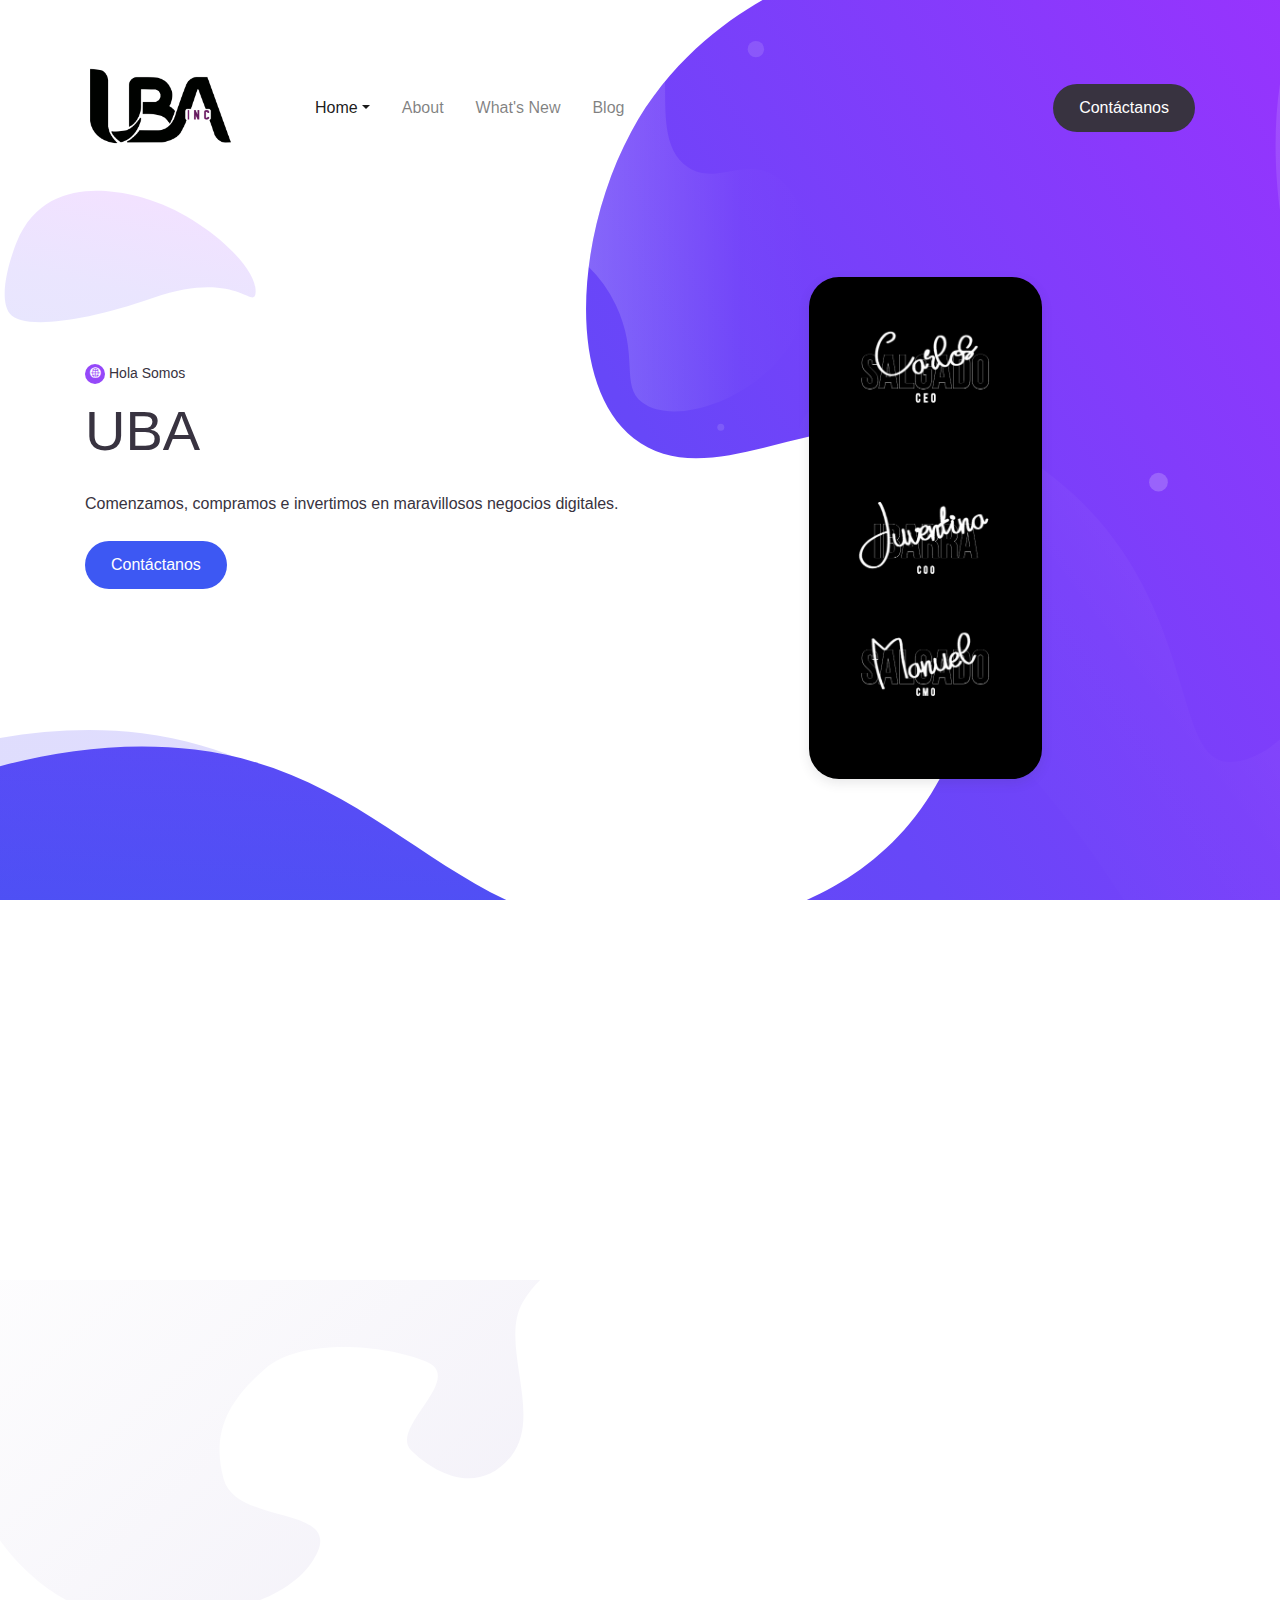
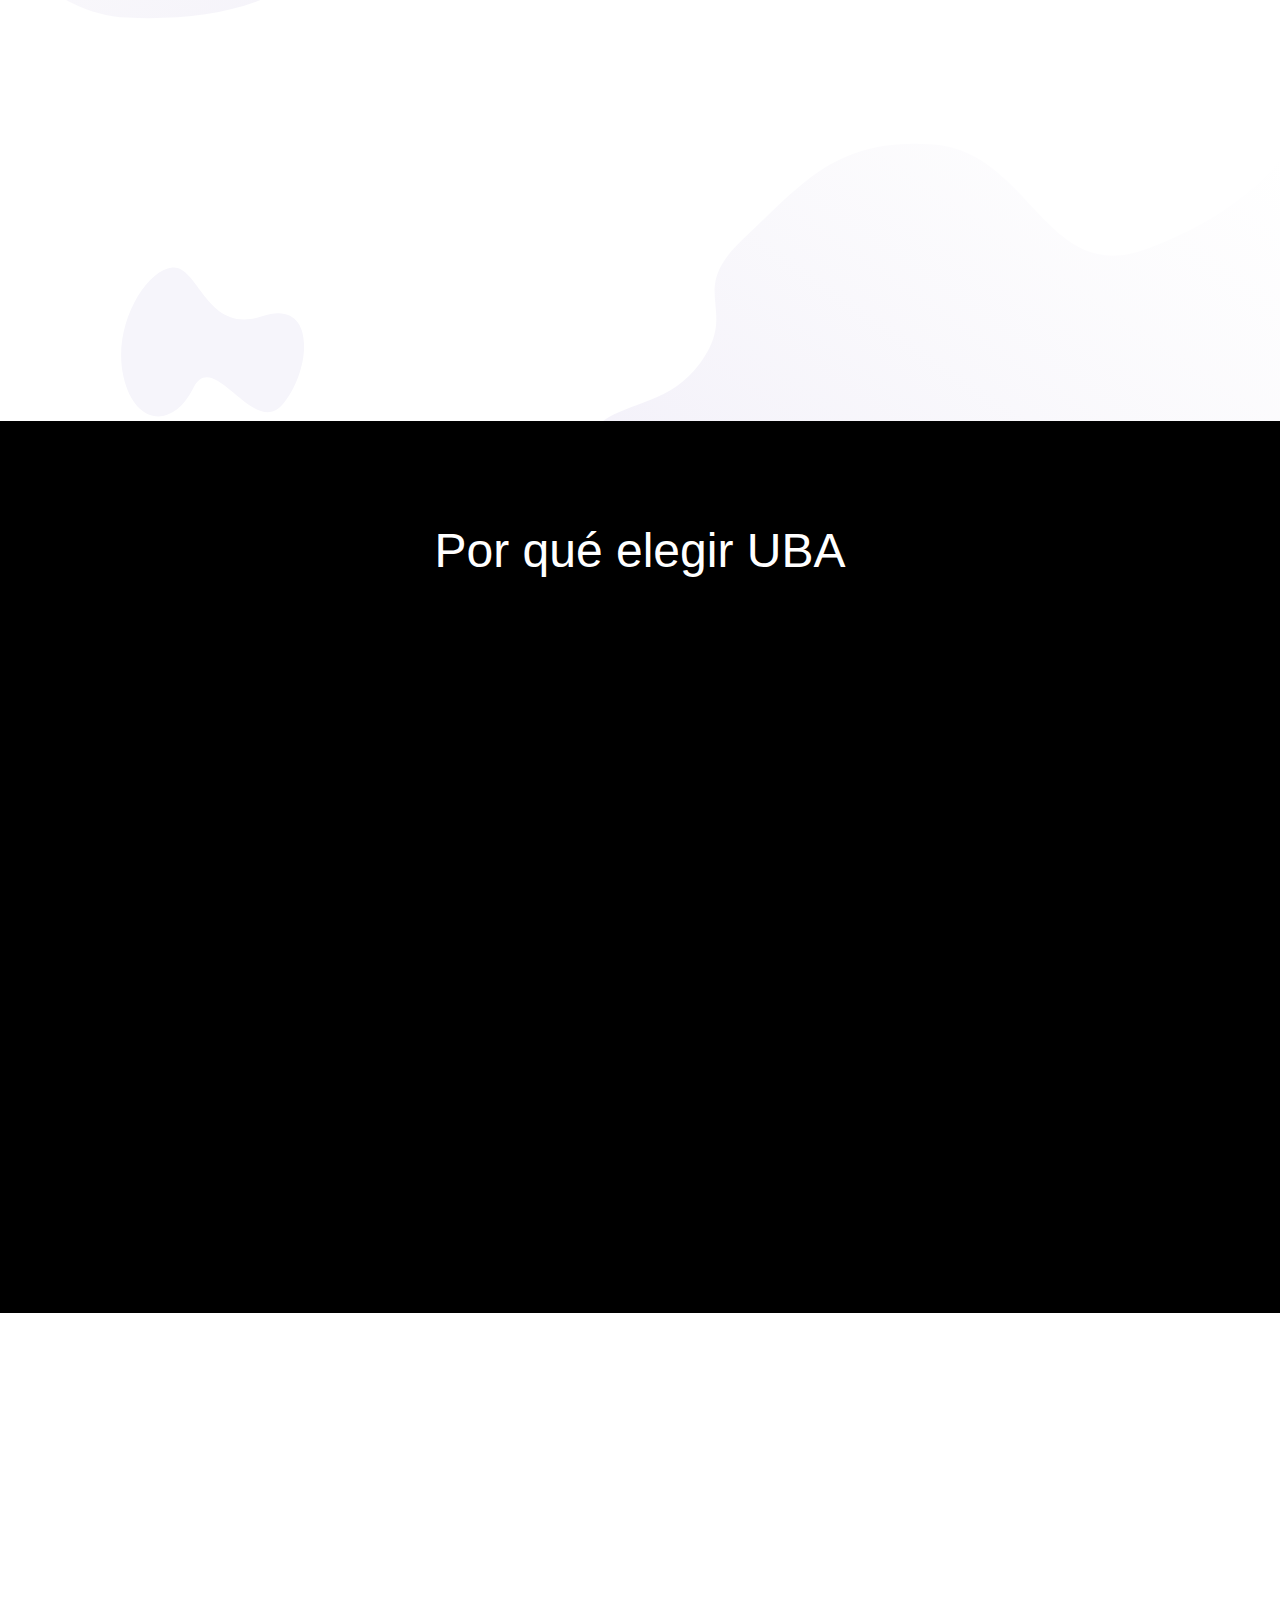
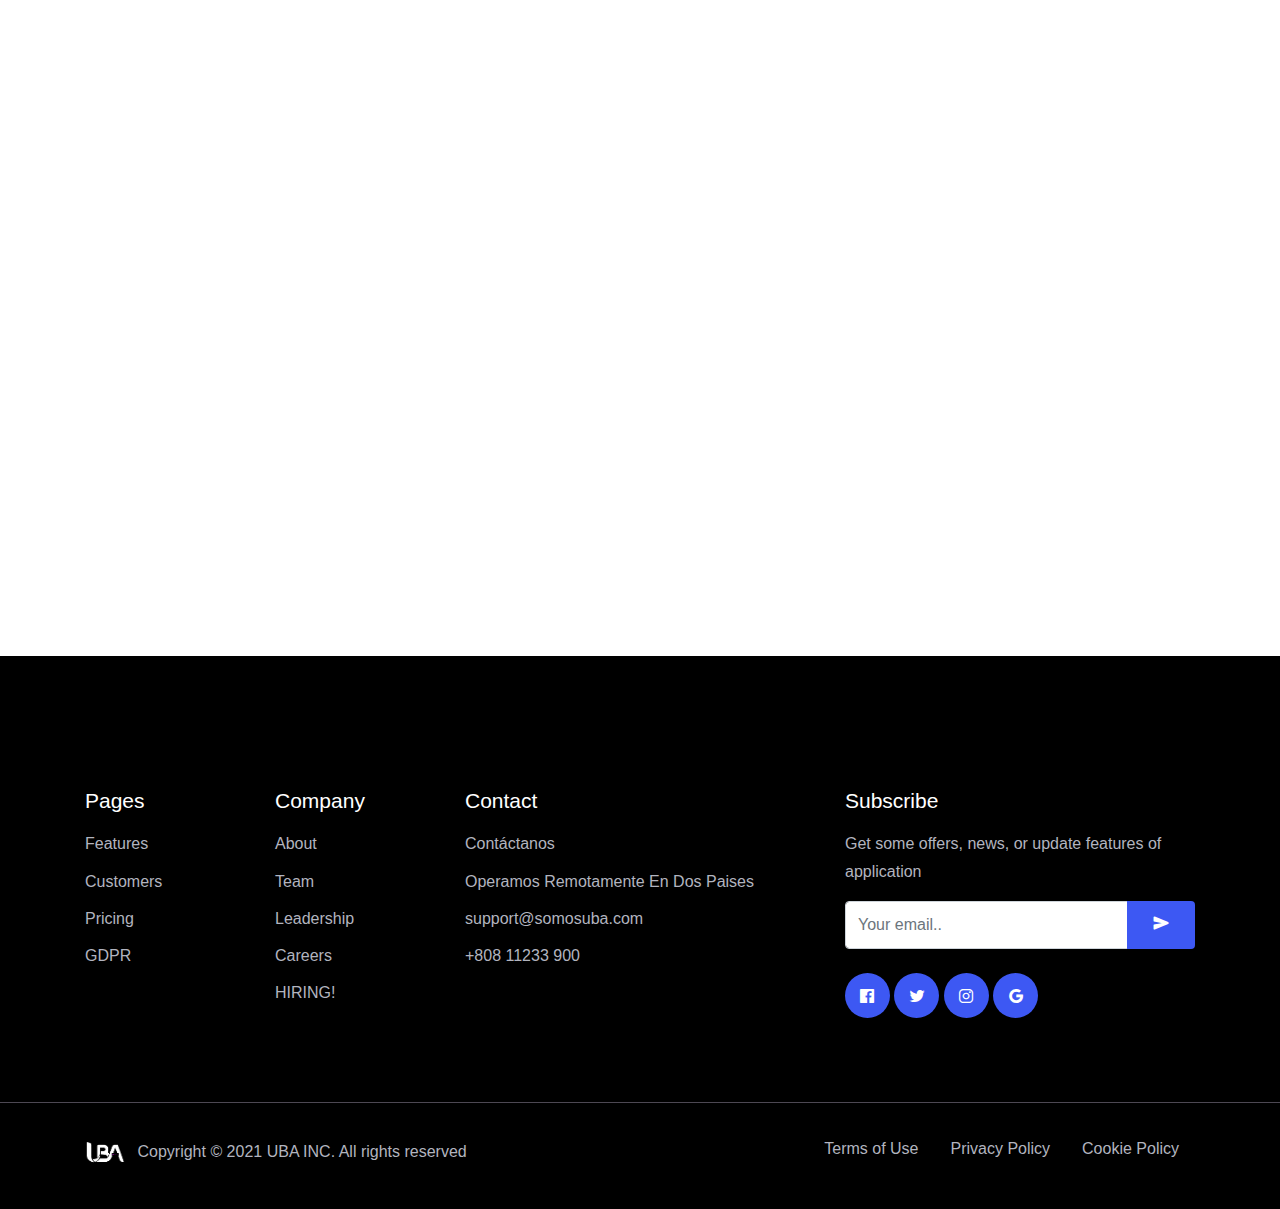
==== index.html @ 81c591df "?" ====
<!DOCTYPE html>
<html lang="en">
<head>
  <meta charset="UTF-8">
  <meta name="viewport" content="width=device-width, initial-scale=1.0">

  <meta http-equiv="X-UA-Compatible" content="ie=edge">
  
  <meta name="description" content="Mobile Application HTML5 Template">

  <meta name="copyright" content="MACode ID, https://www.macodeid.com/">

  <title>UBA INC</title>

  <link rel="shortcut icon" href="../assets/favicon.png" type="image/x-icon">

  <link rel="stylesheet" href="../assets/css/maicons.css">

  <link rel="stylesheet" href="../assets/vendor/animate/animate.css">

  <link rel="stylesheet" href="../assets/vendor/owl-carousel/css/owl.carousel.min.css">

  <link rel="stylesheet" href="../assets/css/bootstrap.css">

  <link rel="stylesheet" href="../assets/css/mobster.css">

</head>
<body>

<nav class="navbar navbar-expand-lg navbar-light navbar-floating">
  <div class="container">
    <a class="navbar-brand" href="#">
      <img src="../assets/favicon.png" alt="" height="150" width="150">
    </a>
    <button class="navbar-toggler" type="button" data-toggle="collapse" data-target="#navbarToggler" aria-controls="navbarToggler" aria-expanded="false" aria-label="Toggle navigation">
      <span class="navbar-toggler-icon"></span>
    </button>
  
    <div class="collapse navbar-collapse" id="navbarToggler">
      <ul class="navbar-nav ml-lg-5 mt-3 mt-lg-0">
        <li class="nav-item dropdown active">
          <a class="nav-link dropdown-toggle" href="#" id="navbarDropdown" data-toggle="dropdown" aria-haspopup="true" aria-expanded="false">Home</a>
          <div class="dropdown-menu" aria-labelledby="navbarDropdown">
            <a class="dropdown-item active" href="index.html">Homepage 1</a>
            <a class="dropdown-item" href="index.html">Homepage 2</a>
          </div>
        </li>
        <li class="nav-item">
          <a class="nav-link" href="index.html">About</a>
        </li>
        <li class="nav-item">
          <a class="nav-link" href="index.html">What's New</a>
        </li>
        <li class="nav-item">
          <a class="nav-link" href="index.html">Blog</a>
        </li>
      </ul>
      <div class="ml-auto my-2 my-lg-0">
        <button class="btn btn-dark rounded-pill">Contáctanos</button>
      </div>
    </div>
  </div>
</nav>
  
<div class="page-hero-section bg-image hero-home-1" style="background-image: url(../assets/img/bg_hero_1.svg);">
  <div class="hero-caption pt-5">
    <div class="container h-100">
      <div class="row align-items-center h-100">
        <div class="col-lg-6 wow fadeInUp">
          <div class="badge mb-2"><span class="icon mr-1"><span class="mai-globe"></span></span>Hola Somos</div>
          <h1 class="mb-4">UBA</h1>
          <p class="mb-4">Comenzamos, compramos e invertimos en maravillosos negocios digitales.</p>
          <a href="#" class="btn btn-primary rounded-pill">Contáctanos</a>
        </div>
        <div class="col-lg-6 d-none d-lg-block wow zoomIn">
          <div class="img-place mobile-preview shadow floating-animate">
            <img src="../assets/img/app_preview_1.png" alt="">
          </div>
        </div>
      </div>
    </div>
  </div>
</div>

<!-- Clients -->
<div class="page-section mt-5">
  <div class="container">
    <div class="row">
      <div class="col-sm-6 col-lg-3 py-3 wow zoomIn">
        <div class="img-place client-img">
          <img src="../assets/img/clients/alter_sport.png" alt="">
        </div>
      </div>
      <div class="col-sm-6 col-lg-3 py-3 wow zoomIn">
        <div class="img-place client-img">
          <img src="../assets/img/clients/cleaning_service.png" alt="">
        </div>
      </div>
      <div class="col-sm-6 col-lg-3 py-3 wow zoomIn">
        <div class="img-place client-img">
          <img src="../assets/img/clients/creative_photo.png" alt="">
        </div>
      </div>
      <div class="col-sm-6 col-lg-3 py-3 wow zoomIn">
        <div class="img-place client-img">
          <img src="../assets/img/clients/global_tv.png" alt="">
        </div>
      </div>
    </div>
  </div>
</div> <!-- End clients -->

<div class="position-realive bg-image" style="background-image: url(../assets/img/pattern_1.svg);">

<div class="page-section">
  <div class="container">
    <div class="row">
      <div class="col-lg-5 py-3">
        <div class="img-place mobile-preview shadow wow zoomIn">
          <img src="../assets/img/app_preview_2.png" alt="">
        </div>
      </div>
      <div class="col-lg-6 py-3 mt-lg-5">
        <div class="iconic-list">
          <div class="iconic-item wow fadeInUp">
            <div class="iconic-md iconic-text bg-warning fg-white rounded-circle">
              <span class="mai-cube"></span>
            </div>
            <div class="iconic-content">
              <h5>Creciente y rentable</h5>
              <p class="fs-small">Ha escalado su negocio con clientes e ingresos reales. Es rentable, pero está pensando en su próximo capítulo: entregarle las riendas a otra persona o asociarse para la siguiente fase.</p>
            </div>
          </div>
          <div class="iconic-item wow fadeInUp">
            <div class="iconic-md iconic-text bg-info fg-white rounded-circle">
              <span class="mai-shield"></span>
            </div>
            <div class="iconic-content">
              <h5>Negocio que no puede multiplicarse</h5>
              <p class="fs-small">Ha recaudado algo de dinero y construido un buen negocio con ingresos importantes y tal vez algunas ganancias, pero no puede lograr una escala de riesgo. Sus inversores necesitan un aterrizaje suave y usted quiere venderle a alguien que aprecie sus esfuerzos.</p>
            </div>
          </div>
          <div class="iconic-item wow fadeInUp">
            <div class="iconic-md iconic-text bg-indigo fg-white rounded-circle">
              <span class="mai-desktop-outline"></span>
            </div>
            <div class="iconic-content">
              <h5>Listos para un cambio</h5>
              <p class="fs-small">Tiene empleados, inversores o un cofundador que quiere irse o cobrar. Desea cambiarlos por una nueva cara amigable que pueda agregar valor y ayudarlo a hacer crecer el negocio.</p>
            </div>
          </div>
        </div>
      </div>
    </div>
  </div>
</div>

<!-- <div class="page-section">
  <div class="container">
    <div class="row">
      <div class="col-lg-6 offset-lg-1 py-3 mt-lg-5 wow fadeInUp">
        <h1 class="mb-4">Ecommerce business opperate easilly</h1>
        <p class="mb-4">Lorem ipsum dolor, sit amet consectetur adipisicing elit. Quos, molestiae, perspiciatis laboriosam quia placeat recusandae repudiandae corrupti similique delectus, aliquam commodi possimus eveniet optio magnam quis vel. Reiciendis, fuga excepturi.</p>
        <a href="#" class="btn btn-outline-primary rounded-pill">How it works</a>
      </div>
      <div class="col-lg-5 py-3">
        <div class="img-place mobile-preview shadow wow zoomIn">
          <img src="../assets/img/app_preview_3.png" alt="">
        </div>
      </div>
    </div>
  </div>
</div> -->

</div>


<div class="page-section bg-dark fg-white">
  <div class="container">
    <h1 class="text-center">Por qué elegir UBA</h1>

    <div class="row justify-content-center mt-5">
      <div class="col-md-6 col-lg-3 py-3">
        <div class="card card-body border-0 bg-transparent text-center wow zoomIn">
          <div class="mb-3">
            <img src="../assets/img/icons/rocket.svg" alt="">
          </div>
          <p class="fs-large">Habla claramente</p>
          <p class="fs-small fg-grey">No pierdas el tiempo de la gente. Hablamos claramente: sin tonterías, palabras de moda o términos financieros estúpidos.</p>
        </div>
      </div>
      <div class="col-md-6 col-lg-3 py-3">
        <div class="card card-body border-0 bg-transparent text-center wow zoomIn" data-wow-delay="200ms">
          <div class="mb-3">
            <img src="../assets/img/icons/testimony.svg" alt="">
          </div>
          <p class="fs-large">Protege la cultura</p>
          <p class="fs-small fg-grey">No te metas con la cultura que hace que cada empresa sea única.</p>
        </div>
      </div>
      <div class="col-md-6 col-lg-3 py-3">
        <div class="card card-body border-0 bg-transparent text-center wow zoomIn" data-wow-delay="400ms">
          <div class="mb-3">
            <img src="../assets/img/icons/promotion.svg" alt="">
          </div>
          <p class="fs-large">Evita la sinergia</p>
          <p class="fs-small fg-grey">Dejamos que todos nuestros negocios funcionen de forma independiente y evitemos la sinergia a toda costa.</p>
        </div>
      </div>
      <div class="col-md-6 col-lg-3 py-3">
        <div class="card card-body border-0 bg-transparent text-center wow zoomIn" data-wow-delay="600ms">
          <div class="mb-3">
            <img src="../assets/img/icons/coins.svg" alt="">
          </div>
          <p class="fs-large">Sin tonterias</p>
          <p class="fs-small fg-grey">La vida es demasiado corta para idiotas brillantes, imbéciles, narcisistas y todo eso ...</p>
        </div>
      </div>
      <div class="col-md-6 col-lg-3 py-3">
        <div class="card card-body border-0 bg-transparent text-center wow zoomIn" data-wow-delay="800ms">
          <div class="mb-3">
            <img src="../assets/img/icons/support.svg" alt="">
          </div>
          <p class="fs-large">Deja a la gente en paz</p>
          <p class="fs-small fg-grey">Compramos grandes empresas, contratamos grandes líderes y les dejamos hacer lo suyo.</p>
        </div>
      </div>
      <div class="col-md-6 col-lg-3 py-3">
        <div class="card card-body border-0 bg-transparent text-center wow zoomIn" data-wow-delay="1000ms">
          <div class="mb-3">
            <img src="../assets/img/icons/laptop.svg" alt="">
          </div>
          <p class="fs-large">Empresas de propiedad mayoritaria</p>
          <p class="fs-small fg-grey">4</p>
        </div>
      </div>
    </div>
  </div>
</div>

<!-- <div class="page-section bg-image" style="background-image: url(../assets/img/pattern_2.svg);">
  <div class="container">
    <div class="row justify-content-center align-items-center">
      <div class="col-lg-5 mb-5 mb-lg-0 wow fadeInUp">
        <h1 class="mb-4">Pricing Plan</h1>
        <p class="mb-5">Lorem ipsum dolor sit amet consectetur adipisicing elit. Dolores inventore maxime ipsa eligendi quibusdam velit maiores adipisci odit, exercitationem cumque iusto at debitis reiciendis a, ipsum aliquam reprehenderit. Sed, delectus.</p>
        <a href="#" class="btn btn-gradient btn-split-icon rounded-pill">
          <span class="icon mai-call-outline"></span> Custom Plan
        </a>
      </div>
      <div class="col-lg-7">
        <div class="pricing-table">
          <div class="pricing-item active wow zoomIn">
            <div class="pricing-header">
              <h5>Business Plan</h5>
              <h1 class="fw-normal">$49.00</h1>
            </div>
            <div class="pricing-body">
              <ul class="theme-list">
                <li class="list-item">Push Notification</li>
                <li class="list-item">Unlimited Bandwith</li>
                <li class="list-item">Realtime Database</li>
                <li class="list-item">Monthly Backup</li>
                <li class="list-item">24/7 Support</li>
              </ul>
            </div>
            <button class="btn btn-dark">Choose Plan</button>
          </div>
          <div class="pricing-item wow zoomIn" data-wow-delay="200ms">
            <div class="pricing-header">
              <h5>Starter Plan</h5>
              <h1 class="fw-normal">$24.00</h1>
            </div>
            <div class="pricing-body">
              <ul class="theme-list">
                <li class="list-item">Push Notification</li>
                <li class="list-item">Unlimited Bandwith</li>
                <li class="list-item">Realtime Database</li>
                <li class="list-item">Monthly Backup</li>
                <li class="list-item">24/7 Support</li>
              </ul>
            </div>
            <button class="btn btn-dark">Choose Plan</button>
          </div>
        </div>
      </div>
    </div>
  </div>
</div>

<div class="page-section bg-image bg-image-overlay-dark" style="background-image: url(../assets/img/bg_testimonials.jpg);">
  <div class="container fg-white">
    <div class="row">
      <div class="col-md-8 col-lg-6 offset-lg-1 wow fadeInUp">
        <h2 class="mb-5 fg-white fw-normal">Customer Stories</h2>
        <p class="fs-large font-italic">Lorem ipsum dolor, sit amet consectetur adipisicing elit. Mollitia voluptates facere explicabo! Rerum necessitatibus cum qui veritatis reprehenderit, neque sapiente consequatur atque eaque molestias, est, quod totam quo laudantium ratione.</p>
        <p class="fs-large fg-grey fw-medium mb-5">John Doe, UI Designer</p>

        <a href="#" class="btn btn-outline-light rounded-pill">Read Stories <span class="mai-chevron-forward"></span></a>
      </div>
    </div>
  </div>
</div> -->

<div class="page-section">
  <div class="container">
    <div class="row">
      <div class="col-lg-7 py-3 mb-5 mb-lg-0">
        <div class="img-place w-lg-75 wow zoomIn">
          <img src="../assets/img/illustration_contact.svg" alt="">
        </div>
      </div>
      <div class="col-lg-5 py-3">
        <h1 class="wow fadeInUp">¿Necesitas ayuda?
          No te preocupes solo contáctanos</h1>

        <form method="POST" class="mt-5">
          <div class="form-group wow fadeInUp">
            <label for="name" class="fw-medium fg-grey">Nombre Completo</label>
            <input type="text" class="form-control" id="name">
          </div>

          <div class="form-group wow fadeInUp">
            <label for="email" class="fw-medium fg-grey">Correo Electronico</label>
            <input type="text" class="form-control" id="email">
          </div>

          <div class="form-group wow fadeInUp">
            <label for="message" class="fw-medium fg-grey">Mensaje</label>
            <textarea rows="6" class="form-control" id="message"></textarea>
          </div>

          <div class="form-group mt-4 wow fadeInUp">
            <button type="submit" class="btn btn-primary">Mandar Mensaje</button>
          </div>
        </form>
      </div>
    </div>
  </div>
</div>

<div class="page-footer-section bg-dark fg-white">
  <div class="container">
    <div class="row mb-5 py-3">
      <div class="col-sm-6 col-lg-2 py-3">
        <h5 class="mb-3">Pages</h5>
        <ul class="menu-link">
          <li><a href="#" class="">Features</a></li>
          <li><a href="#" class="">Customers</a></li>
          <li><a href="#" class="">Pricing</a></li>
          <li><a href="#" class="">GDPR</a></li>
        </ul>
      </div>
      <div class="col-sm-6 col-lg-2 py-3">
        <h5 class="mb-3">Company</h5>
        <ul class="menu-link">
          <li><a href="#" class="">About</a></li>
          <li><a href="#" class="">Team</a></li>
          <li><a href="#" class="">Leadership</a></li>
          <li><a href="#" class="">Careers</a></li>
          <li><a href="#" class="">HIRING!</a></li>
        </ul>
      </div>
      <div class="col-md-6 col-lg-4 py-3">
        <h5 class="mb-3">Contact</h5>
        <ul class="menu-link">
          <li><a href="#" class="">Contáctanos</a></li>
          <li><a href="#" class="">Operamos Remotamente En Dos Paises</a></li>
          <li><a href="#" class="">support@somosuba.com</a></li>
          <li><a href="#" class="">+808 11233 900</a></li>
        </ul>
      </div>
      <div class="col-md-6 col-lg-4 py-3">
        <h5 class="mb-3">Subscribe</h5>
        <p>Get some offers, news, or update features of application</p>
        <form method="POST">
          <div class="input-group">
            <input type="text" class="form-control" placeholder="Your email..">
            <div class="input-group-append">
              <button type="submit" class="btn btn-primary"><span class="mai-send"></span></button>
            </div>
          </div>
        </form>

        <!-- Social Media Button -->
        <div class="mt-4">
          <a href="#" class="btn btn-fab btn-primary fg-white"><span class="mai-logo-facebook"></span></a>
          <a href="#" class="btn btn-fab btn-primary fg-white"><span class="mai-logo-twitter"></span></a>
          <a href="#" class="btn btn-fab btn-primary fg-white"><span class="mai-logo-instagram"></span></a>
          <a href="#" class="btn btn-fab btn-primary fg-white"><span class="mai-logo-google"></span></a>
        </div>
      </div>
    </div>
  </div>

  <hr>

  <div class="container">
    <div class="row">
      <div class="col-12 col-md-6 py-2">
        <img src="../assets/favicon-light.png" alt="" width="40">
        <!-- Please don't remove or modify the credits below -->
        <p class="d-inline-block ml-2">Copyright &copy; 2021 UBA INC. All rights reserved</p>
      </div>
      <div class="col-12 col-md-6 py-2">
        <ul class="nav justify-content-end">
          <li class="nav-item"><a href="#" class="nav-link">Terms of Use</a></li>
          <li class="nav-item"><a href="#" class="nav-link">Privacy Policy</a></li>
          <li class="nav-item"><a href="#" class="nav-link">Cookie Policy</a></li>
        </ul>
      </div>
    </div>
  </div>
</div>

<script src="../assets/js/jquery-3.5.1.min.js"></script>

<script src="../assets/js/bootstrap.bundle.min.js"></script>

<script src="../assets/vendor/owl-carousel/js/owl.carousel.min.js"></script>

<script src="../assets/vendor/wow/wow.min.js"></script>

<script src="../assets/js/mobster.js"></script>

</body>
</html>
---- assets/css/maicons.css ----
@font-face {
  font-family: 'maicons';
  src:  url('../fonts/maicons.eot?c9nlkl');
  src:  url('../fonts/maicons.eot?c9nlkl#iefix') format('embedded-opentype'),
    url('../fonts/maicons.ttf?c9nlkl') format('truetype'),
    url('../fonts/maicons.woff?c9nlkl') format('woff'),
    url('../fonts/maicons.svg?c9nlkl#maicons') format('svg');
  font-weight: normal;
  font-style: normal;
  font-display: block;
}

[class^="mai-"], [class*=" mai-"] {
  /* use !important to prevent issues with browser extensions that change fonts */
  font-family: 'maicons' !important;
  speak: none;
  font-style: normal;
  font-weight: normal;
  font-variant: normal;
  text-transform: none;
  line-height: 1;

  /* Better Font Rendering =========== */
  -webkit-font-smoothing: antialiased;
  -moz-osx-font-smoothing: grayscale;
}

.mai-add:before {
  content: "\e900";
}
.mai-add-circle:before {
  content: "\e901";
}
.mai-add-circle-outline:before {
  content: "\e902";
}
.mai-airplane:before {
  content: "\e903";
}
.mai-airplane-outline:before {
  content: "\e904";
}
.mai-alarm:before {
  content: "\e905";
}
.mai-alarm-outline:before {
  content: "\e906";
}
.mai-albums:before {
  content: "\e907";
}
.mai-albums-outline:before {
  content: "\e908";
}
.mai-alert:before {
  content: "\e909";
}
.mai-alert-circle:before {
  content: "\e90a";
}
.mai-alert-circle-outline:before {
  content: "\e90b";
}
.mai-analytics:before {
  content: "\e90c";
}
.mai-analytics-outline:before {
  content: "\e90d";
}
.mai-aperture:before {
  content: "\e90e";
}
.mai-aperture-outline:before {
  content: "\e90f";
}
.mai-apps:before {
  content: "\e910";
}
.mai-apps-outline:before {
  content: "\e911";
}
.mai-archive:before {
  content: "\e912";
}
.mai-archive-outline:before {
  content: "\e913";
}
.mai-arrow-back:before {
  content: "\e914";
}
.mai-arrow-back-circle:before {
  content: "\e915";
}
.mai-arrow-back-circle-outline:before {
  content: "\e916";
}
.mai-arrow-down:before {
  content: "\e917";
}
.mai-arrow-down-circle:before {
  content: "\e918";
}
.mai-arrow-down-circle-outline:before {
  content: "\e919";
}
.mai-arrow-forward:before {
  content: "\e91a";
}
.mai-arrow-forward-circle:before {
  content: "\e91b";
}
.mai-arrow-forward-circle-outline:before {
  content: "\e91c";
}
.mai-arrow-redo:before {
  content: "\e91d";
}
.mai-arrow-redo-circle:before {
  content: "\e91e";
}
.mai-arrow-redo-circle-outline:before {
  content: "\e91f";
}
.mai-arrow-redo-outline:before {
  content: "\e920";
}
.mai-arrow-undo:before {
  content: "\e921";
}
.mai-arrow-undo-circle:before {
  content: "\e922";
}
.mai-arrow-undo-circle-outline:before {
  content: "\e923";
}
.mai-arrow-undo-outline:before {
  content: "\e924";
}
.mai-arrow-up:before {
  content: "\e925";
}
.mai-arrow-up-circle:before {
  content: "\e926";
}
.mai-arrow-up-circle-outline:before {
  content: "\e927";
}
.mai-at:before {
  content: "\e928";
}
.mai-at-circle:before {
  content: "\e929";
}
.mai-at-circle-outline:before {
  content: "\e92a";
}
.mai-attach:before {
  content: "\e92b";
}
.mai-attach-outline:before {
  content: "\e92c";
}
.mai-backspace:before {
  content: "\e92d";
}
.mai-backspace-outline:before {
  content: "\e92e";
}
.mai-bandage:before {
  content: "\e92f";
}
.mai-bandage-outline:before {
  content: "\e930";
}
.mai-bar-chart:before {
  content: "\e932";
}
.mai-bar-chart-outline:before {
  content: "\e933";
}
.mai-barbell:before {
  content: "\e931";
}
.mai-barcode:before {
  content: "\e934";
}
.mai-barcode-outline:before {
  content: "\e935";
}
.mai-baseball:before {
  content: "\e936";
}
.mai-baseball-outline:before {
  content: "\e937";
}
.mai-basket:before {
  content: "\e938";
}
.mai-basket-outline:before {
  content: "\e93b";
}
.mai-basketball:before {
  content: "\e939";
}
.mai-basketball-outline:before {
  content: "\e93a";
}
.mai-battery-charging:before {
  content: "\e93c";
}
.mai-battery-dead:before {
  content: "\e93d";
}
.mai-battery-full:before {
  content: "\e93e";
}
.mai-battery-half:before {
  content: "\e93f";
}
.mai-beaker:before {
  content: "\e940";
}
.mai-beaker-outline:before {
  content: "\e941";
}
.mai-bed:before {
  content: "\e942";
}
.mai-bed-outline:before {
  content: "\e943";
}
.mai-beer:before {
  content: "\e944";
}
.mai-beer-outline:before {
  content: "\e945";
}
.mai-bicycle:before {
  content: "\e946";
}
.mai-bluetooth:before {
  content: "\e947";
}
.mai-boat:before {
  content: "\e948";
}
.mai-boat-outline:before {
  content: "\e949";
}
.mai-body:before {
  content: "\e94a";
}
.mai-body-outline:before {
  content: "\e94b";
}
.mai-bonfire:before {
  content: "\e94c";
}
.mai-bonfire-outline:before {
  content: "\e94d";
}
.mai-book:before {
  content: "\e94e";
}
.mai-book-outline:before {
  content: "\e953";
}
.mai-bookmark:before {
  content: "\e94f";
}
.mai-bookmark-outline:before {
  content: "\e950";
}
.mai-bookmarks:before {
  content: "\e951";
}
.mai-bookmarks-outline:before {
  content: "\e952";
}
.mai-briefcase:before {
  content: "\e954";
}
.mai-briefcase-outline:before {
  content: "\e955";
}
.mai-browsers:before {
  content: "\e956";
}
.mai-browsers-outline:before {
  content: "\e957";
}
.mai-brush:before {
  content: "\e958";
}
.mai-brush-outline:before {
  content: "\e959";
}
.mai-bug:before {
  content: "\e95a";
}
.mai-bug-outline:before {
  content: "\e95b";
}
.mai-build:before {
  content: "\e95c";
}
.mai-build-outline:before {
  content: "\e95d";
}
.mai-bulb:before {
  content: "\e95e";
}
.mai-bulb-outline:before {
  content: "\e95f";
}
.mai-bus:before {
  content: "\e960";
}
.mai-bus-outline:before {
  content: "\e963";
}
.mai-business:before {
  content: "\e961";
}
.mai-business-outline:before {
  content: "\e962";
}
.mai-cafe:before {
  content: "\e964";
}
.mai-cafe-outline:before {
  content: "\e965";
}
.mai-calculator:before {
  content: "\e966";
}
.mai-calculator-outline:before {
  content: "\e967";
}
.mai-calendar:before {
  content: "\e968";
}
.mai-calendar-outline:before {
  content: "\e969";
}
.mai-call:before {
  content: "\e96a";
}
.mai-call-outline:before {
  content: "\e96b";
}
.mai-camera:before {
  content: "\e96c";
}
.mai-camera-outline:before {
  content: "\e96d";
}
.mai-camera-reverse:before {
  content: "\e96e";
}
.mai-camera-reverse-outline:before {
  content: "\e96f";
}
.mai-car:before {
  content: "\e970";
}
.mai-car-outline:before {
  content: "\e97f";
}
.mai-car-sport:before {
  content: "\e980";
}
.mai-car-sport-outline:before {
  content: "\e981";
}
.mai-card:before {
  content: "\e971";
}
.mai-card-outline:before {
  content: "\e972";
}
.mai-caret-back:before {
  content: "\e973";
}
.mai-caret-back-circle:before {
  content: "\e974";
}
.mai-caret-back-circle-outline:before {
  content: "\e975";
}
.mai-caret-down:before {
  content: "\e976";
}
.mai-caret-down-circle:before {
  content: "\e977";
}
.mai-caret-down-circle-outline:before {
  content: "\e978";
}
.mai-caret-forward:before {
  content: "\e979";
}
.mai-caret-forward-circle:before {
  content: "\e97a";
}
.mai-caret-forward-circle-outline:before {
  content: "\e97b";
}
.mai-caret-up:before {
  content: "\e97c";
}
.mai-caret-up-circle:before {
  content: "\e97d";
}
.mai-caret-up-circle-outline:before {
  content: "\e97e";
}
.mai-cart:before {
  content: "\e982";
}
.mai-cart-outline:before {
  content: "\e983";
}
.mai-cash:before {
  content: "\e984";
}
.mai-cash-outline:before {
  content: "\e985";
}
.mai-chatbox:before {
  content: "\e986";
}
.mai-chatbox-ellipses:before {
  content: "\e987";
}
.mai-chatbox-ellipses-outline:before {
  content: "\e988";
}
.mai-chatbox-outline:before {
  content: "\e989";
}
.mai-chatbubble:before {
  content: "\e98a";
}
.mai-chatbubble-ellipses:before {
  content: "\e98b";
}
.mai-chatbubble-ellipses-outline:before {
  content: "\e98c";
}
.mai-chatbubble-outline:before {
  content: "\e98d";
}
.mai-chatbubbles:before {
  content: "\e98e";
}
.mai-chatbubbles-outline:before {
  content: "\e98f";
}
.mai-checkbox:before {
  content: "\e990";
}
.mai-checkbox-outline:before {
  content: "\e991";
}
.mai-checkmark:before {
  content: "\e992";
}
.mai-checkmark-circle:before {
  content: "\e993";
}
.mai-checkmark-circle-outline:before {
  content: "\e994";
}
.mai-checkmark-done:before {
  content: "\e995";
}
.mai-checkmark-done-circle:before {
  content: "\e996";
}
.mai-checkmark-done-circle-outline:before {
  content: "\e997";
}
.mai-chevron-back:before {
  content: "\e998";
}
.mai-chevron-back-circle:before {
  content: "\e999";
}
.mai-chevron-back-circle-outline:before {
  content: "\e99a";
}
.mai-chevron-down:before {
  content: "\e99b";
}
.mai-chevron-down-circle:before {
  content: "\e99c";
}
.mai-chevron-down-circle-outline:before {
  content: "\e99d";
}
.mai-chevron-forward:before {
  content: "\e99e";
}
.mai-chevron-forward-circle:before {
  content: "\e99f";
}
.mai-chevron-forward-circle-outline:before {
  content: "\e9a0";
}
.mai-chevron-up:before {
  content: "\e9a1";
}
.mai-chevron-up-circle:before {
  content: "\e9a2";
}
.mai-chevron-up-circle-outline:before {
  content: "\e9a3";
}
.mai-clipboard:before {
  content: "\e9a4";
}
.mai-clipboard-outline:before {
  content: "\e9a5";
}
.mai-close:before {
  content: "\e9a6";
}
.mai-close-circle:before {
  content: "\e9a7";
}
.mai-close-circle-outline:before {
  content: "\e9a8";
}
.mai-cloud:before {
  content: "\e9a9";
}
.mai-cloud-circle:before {
  content: "\e9aa";
}
.mai-cloud-circle-outline:before {
  content: "\e9ab";
}
.mai-cloud-done:before {
  content: "\e9ac";
}
.mai-cloud-done-outline:before {
  content: "\e9ad";
}
.mai-cloud-download:before {
  content: "\e9ae";
}
.mai-cloud-download-outline:before {
  content: "\e9af";
}
.mai-cloud-offline:before {
  content: "\e9b0";
}
.mai-cloud-offline-outline:before {
  content: "\e9b1";
}
.mai-cloud-outline:before {
  content: "\e9b2";
}
.mai-cloud-upload:before {
  content: "\e9b3";
}
.mai-cloud-upload-outline:before {
  content: "\e9b4";
}
.mai-cloudy:before {
  content: "\e9b5";
}
.mai-cloudy-night:before {
  content: "\e9b6";
}
.mai-cloudy-night-outline:before {
  content: "\e9b7";
}
.mai-cloudy-outline:before {
  content: "\e9b8";
}
.mai-code:before {
  content: "\e9b9";
}
.mai-code-download:before {
  content: "\e9ba";
}
.mai-code-slash:before {
  content: "\e9bb";
}
.mai-code-working:before {
  content: "\e9bc";
}
.mai-cog:before {
  content: "\e9bd";
}
.mai-color-fill:before {
  content: "\e9be";
}
.mai-color-fill-outline:before {
  content: "\e9bf";
}
.mai-color-filter:before {
  content: "\e9c0";
}
.mai-color-filter-outline:before {
  content: "\e9c1";
}
.mai-color-palette:before {
  content: "\e9c2";
}
.mai-color-palette-outline:before {
  content: "\e9c3";
}
.mai-color-wand:before {
  content: "\e9c4";
}
.mai-color-wand-outline:before {
  content: "\e9c5";
}
.mai-compass:before {
  content: "\e9c6";
}
.mai-compass-outline:before {
  content: "\e9c7";
}
.mai-construct:before {
  content: "\e9c8";
}
.mai-construct-outline:before {
  content: "\e9c9";
}
.mai-contract:before {
  content: "\e9ca";
}
.mai-contrast:before {
  content: "\e9cb";
}
.mai-copy:before {
  content: "\e9cc";
}
.mai-copy-outline:before {
  content: "\e9cd";
}
.mai-create:before {
  content: "\e9ce";
}
.mai-create-outline:before {
  content: "\e9cf";
}
.mai-crop:before {
  content: "\e9d0";
}
.mai-cube:before {
  content: "\e9d1";
}
.mai-cube-outline:before {
  content: "\e9d2";
}
.mai-cut:before {
  content: "\e9d3";
}
.mai-desktop:before {
  content: "\e9d4";
}
.mai-desktop-outline:before {
  content: "\e9d5";
}
.mai-disc:before {
  content: "\e9d6";
}
.mai-disc-outline:before {
  content: "\e9d7";
}
.mai-document:before {
  content: "\e9d8";
}
.mai-document-outline:before {
  content: "\e9d9";
}
.mai-document-text:before {
  content: "\e9dc";
}
.mai-document-text-outline:before {
  content: "\e9dd";
}
.mai-documents:before {
  content: "\e9da";
}
.mai-documents-outline:before {
  content: "\e9db";
}
.mai-download:before {
  content: "\e9de";
}
.mai-download-outline:before {
  content: "\e9df";
}
.mai-duplicate:before {
  content: "\e9e0";
}
.mai-duplicate-outline:before {
  content: "\e9e1";
}
.mai-ear:before {
  content: "\e9e2";
}
.mai-ear-outline:before {
  content: "\e9e3";
}
.mai-earth:before {
  content: "\e9e4";
}
.mai-earth-outline:before {
  content: "\e9e5";
}
.mai-easel:before {
  content: "\e9e6";
}
.mai-easel-outline:before {
  content: "\e9e7";
}
.mai-egg:before {
  content: "\e9e8";
}
.mai-egg-outline:before {
  content: "\e9e9";
}
.mai-ellipse:before {
  content: "\e9ea";
}
.mai-ellipse-outline:before {
  content: "\e9eb";
}
.mai-ellipsis-horizontal:before {
  content: "\e9ec";
}
.mai-ellipsis-horizontal-circle:before {
  content: "\e9ed";
}
.mai-ellipsis-vertical:before {
  content: "\e9ee";
}
.mai-ellipsis-vertical-circle:before {
  content: "\e9ef";
}
.mai-enter:before {
  content: "\e9f0";
}
.mai-enter-outline:before {
  content: "\e9f1";
}
.mai-exit:before {
  content: "\e9f2";
}
.mai-exit-outline:before {
  content: "\e9f3";
}
.mai-expand:before {
  content: "\e9f4";
}
.mai-eye:before {
  content: "\e9f5";
}
.mai-eye-off:before {
  content: "\e9f8";
}
.mai-eye-off-outline:before {
  content: "\e9f9";
}
.mai-eye-outline:before {
  content: "\e9fa";
}
.mai-eyedrop:before {
  content: "\e9f6";
}
.mai-eyedrop-outline:before {
  content: "\e9f7";
}
.mai-fast-food:before {
  content: "\e9fb";
}
.mai-fast-food-outline:before {
  content: "\e9fc";
}
.mai-female:before {
  content: "\e9fd";
}
.mai-file-tray:before {
  content: "\e9fe";
}
.mai-file-tray-full:before {
  content: "\e9ff";
}
.mai-file-tray-full-outline:before {
  content: "\ea00";
}
.mai-file-tray-outline:before {
  content: "\ea01";
}
.mai-film:before {
  content: "\ea02";
}
.mai-film-outline:before {
  content: "\ea03";
}
.mai-filter:before {
  content: "\ea04";
}
.mai-finger-print:before {
  content: "\ea05";
}
.mai-fitness:before {
  content: "\ea06";
}
.mai-fitness-outline:before {
  content: "\ea07";
}
.mai-flag:before {
  content: "\ea08";
}
.mai-flag-outline:before {
  content: "\ea09";
}
.mai-flame:before {
  content: "\ea0a";
}
.mai-flame-outline:before {
  content: "\ea0b";
}
.mai-flash:before {
  content: "\ea0c";
}
.mai-flash-off:before {
  content: "\ea0f";
}
.mai-flash-off-outline:before {
  content: "\ea10";
}
.mai-flash-outline:before {
  content: "\ea11";
}
.mai-flashlight:before {
  content: "\ea0d";
}
.mai-flashlight-outline:before {
  content: "\ea0e";
}
.mai-flask:before {
  content: "\ea12";
}
.mai-flask-outline:before {
  content: "\ea13";
}
.mai-flower:before {
  content: "\ea14";
}
.mai-flower-outline:before {
  content: "\ea15";
}
.mai-folder:before {
  content: "\ea16";
}
.mai-folder-open:before {
  content: "\ea17";
}
.mai-folder-open-outline:before {
  content: "\ea18";
}
.mai-folder-outline:before {
  content: "\ea19";
}
.mai-football:before {
  content: "\ea1a";
}
.mai-football-outline:before {
  content: "\ea1b";
}
.mai-funnel:before {
  content: "\ea1c";
}
.mai-funnel-outline:before {
  content: "\ea1d";
}
.mai-game-controller:before {
  content: "\ea1e";
}
.mai-game-controller-outline:before {
  content: "\ea1f";
}
.mai-gift:before {
  content: "\ea20";
}
.mai-gift-outline:before {
  content: "\ea21";
}
.mai-git-branch:before {
  content: "\ea22";
}
.mai-git-commit:before {
  content: "\ea23";
}
.mai-git-compare:before {
  content: "\ea24";
}
.mai-git-merge:before {
  content: "\ea25";
}
.mai-git-network:before {
  content: "\ea26";
}
.mai-git-pull-request:before {
  content: "\ea27";
}
.mai-glasses:before {
  content: "\ea28";
}
.mai-glasses-outline:before {
  content: "\ea29";
}
.mai-globe:before {
  content: "\ea2a";
}
.mai-globe-outline:before {
  content: "\ea2b";
}
.mai-golf:before {
  content: "\ea2c";
}
.mai-golf-outline:before {
  content: "\ea2d";
}
.mai-grid:before {
  content: "\ea2e";
}
.mai-grid-outline:before {
  content: "\ea2f";
}
.mai-hammer:before {
  content: "\ea30";
}
.mai-hammer-outline:before {
  content: "\ea31";
}
.mai-hand-left:before {
  content: "\ea32";
}
.mai-hand-left-outline:before {
  content: "\ea33";
}
.mai-hand-right:before {
  content: "\ea34";
}
.mai-hand-right-outline:before {
  content: "\ea35";
}
.mai-happy:before {
  content: "\ea36";
}
.mai-happy-outline:before {
  content: "\ea37";
}
.mai-hardware-chip:before {
  content: "\ea38";
}
.mai-hardware-chip-outline:before {
  content: "\ea39";
}
.mai-headset:before {
  content: "\ea3a";
}
.mai-headset-outline:before {
  content: "\ea3b";
}
.mai-heart:before {
  content: "\ea3c";
}
.mai-heart-circle:before {
  content: "\ea3d";
}
.mai-heart-circle-outline:before {
  content: "\ea3e";
}
.mai-heart-dislike:before {
  content: "\ea3f";
}
.mai-heart-dislike-circle:before {
  content: "\ea40";
}
.mai-heart-dislike-circle-outline:before {
  content: "\ea41";
}
.mai-heart-dislike-outline:before {
  content: "\ea42";
}
.mai-heart-half:before {
  content: "\ea43";
}
.mai-heart-half-outline:before {
  content: "\ea44";
}
.mai-heart-outline:before {
  content: "\ea45";
}
.mai-help:before {
  content: "\ea46";
}
.mai-help-buoy:before {
  content: "\ea47";
}
.mai-help-buoy-outline:before {
  content: "\ea48";
}
.mai-help-circle:before {
  content: "\ea49";
}
.mai-help-circle-outline:before {
  content: "\ea4a";
}
.mai-home:before {
  content: "\ea4b";
}
.mai-home-outline:before {
  content: "\ea4c";
}
.mai-hourglass:before {
  content: "\ea4d";
}
.mai-hourglass-outline:before {
  content: "\ea4e";
}
.mai-ice-cream:before {
  content: "\ea4f";
}
.mai-ice-cream-outline:before {
  content: "\ea50";
}
.mai-image:before {
  content: "\ea51";
}
.mai-image-outline:before {
  content: "\ea52";
}
.mai-images:before {
  content: "\ea53";
}
.mai-images-outline:before {
  content: "\ea54";
}
.mai-infinite:before {
  content: "\ea55";
}
.mai-information:before {
  content: "\ea56";
}
.mai-information-circle:before {
  content: "\ea57";
}
.mai-information-circle-outline:before {
  content: "\ea58";
}
.mai-journal:before {
  content: "\ea59";
}
.mai-journal-outline:before {
  content: "\ea5a";
}
.mai-key:before {
  content: "\ea5b";
}
.mai-key-outline:before {
  content: "\ea5c";
}
.mai-keypad:before {
  content: "\ea5d";
}
.mai-keypad-outline:before {
  content: "\ea5e";
}
.mai-language:before {
  content: "\ea5f";
}
.mai-laptop:before {
  content: "\ea60";
}
.mai-laptop-outline:before {
  content: "\ea61";
}
.mai-layers:before {
  content: "\ea62";
}
.mai-layers-outline:before {
  content: "\ea63";
}
.mai-leaf:before {
  content: "\ea64";
}
.mai-leaf-outline:before {
  content: "\ea65";
}
.mai-library:before {
  content: "\ea66";
}
.mai-library-outline:before {
  content: "\ea67";
}
.mai-link:before {
  content: "\ea68";
}
.mai-list:before {
  content: "\ea69";
}
.mai-list-circle:before {
  content: "\ea6a";
}
.mai-list-circle-outline:before {
  content: "\ea6b";
}
.mai-locate:before {
  content: "\ea6c";
}
.mai-location:before {
  content: "\ea6d";
}
.mai-location-outline:before {
  content: "\ea6e";
}
.mai-lock-closed:before {
  content: "\ea6f";
}
.mai-lock-closed-outline:before {
  content: "\ea70";
}
.mai-lock-open:before {
  content: "\ea71";
}
.mai-lock-open-outline:before {
  content: "\ea72";
}
.mai-log-in:before {
  content: "\ea73";
}
.mai-log-in-outline:before {
  content: "\ea74";
}
.mai-log-out:before {
  content: "\ea75";
}
.mai-log-out-outline:before {
  content: "\ea76";
}
.mai-logo-500px:before {
  content: "\ea8e";
}
.mai-logo-accessible-icon:before {
  content: "\eaef";
}
.mai-logo-accusoft:before {
  content: "\eba2";
}
.mai-logo-algolia:before {
  content: "\eba3";
}
.mai-logo-alipay:before {
  content: "\eba4";
}
.mai-logo-amazon:before {
  content: "\eba5";
}
.mai-logo-amplify:before {
  content: "\eba6";
}
.mai-logo-android:before {
  content: "\eba7";
}
.mai-logo-angular:before {
  content: "\eba8";
}
.mai-logo-apple:before {
  content: "\eba9";
}
.mai-logo-apple-appstore:before {
  content: "\ebaa";
}
.mai-logo-aws:before {
  content: "\ebab";
}
.mai-logo-behance:before {
  content: "\ebac";
}
.mai-logo-bitbucket:before {
  content: "\ebad";
}
.mai-logo-bitcoin:before {
  content: "\ebae";
}
.mai-logo-blackberry:before {
  content: "\ebaf";
}
.mai-logo-blogger:before {
  content: "\ebb0";
}
.mai-logo-buffer:before {
  content: "\ebb1";
}
.mai-logo-buysellads:before {
  content: "\ebb2";
}
.mai-logo-capacitor:before {
  content: "\ebb3";
}
.mai-logo-cc-amazon-pay:before {
  content: "\ebb4";
}
.mai-logo-cc-amex:before {
  content: "\ebb5";
}
.mai-logo-cc-apple-pay:before {
  content: "\ebb6";
}
.mai-logo-cc-diners-club:before {
  content: "\ebb7";
}
.mai-logo-cc-discover:before {
  content: "\ebb8";
}
.mai-logo-cc-jcb:before {
  content: "\ebb9";
}
.mai-logo-cc-mastercard:before {
  content: "\ebba";
}
.mai-logo-cc-paypal:before {
  content: "\ebbb";
}
.mai-logo-cc-stripe:before {
  content: "\ebbc";
}
.mai-logo-cc-visa:before {
  content: "\ebbd";
}
.mai-logo-chrome:before {
  content: "\ebbe";
}
.mai-logo-closed-captioning:before {
  content: "\ebbf";
}
.mai-logo-codepen:before {
  content: "\ebc0";
}
.mai-logo-cpanel:before {
  content: "\ebc1";
}
.mai-logo-creative-commons:before {
  content: "\ebc2";
}
.mai-logo-css3:before {
  content: "\ebc3";
}
.mai-logo-cuttlefish:before {
  content: "\ebc4";
}
.mai-logo-d-and-d:before {
  content: "\ebc5";
}
.mai-logo-dashcube:before {
  content: "\ebc6";
}
.mai-logo-designernews:before {
  content: "\ebc7";
}
.mai-logo-deviantart:before {
  content: "\ebc8";
}
.mai-logo-digg:before {
  content: "\ebc9";
}
.mai-logo-digital-ocean:before {
  content: "\ebca";
}
.mai-logo-discord:before {
  content: "\ebcb";
}
.mai-logo-discourse:before {
  content: "\ebcc";
}
.mai-logo-dochub:before {
  content: "\ebcd";
}
.mai-logo-docker:before {
  content: "\ebce";
}
.mai-logo-dribbble:before {
  content: "\ebcf";
}
.mai-logo-dropbox:before {
  content: "\ebd0";
}
.mai-logo-drupal:before {
  content: "\ebd1";
}
.mai-logo-dyalog:before {
  content: "\ebd2";
}
.mai-logo-earlybirds:before {
  content: "\ebd3";
}
.mai-logo-ebay:before {
  content: "\ebd4";
}
.mai-logo-edge:before {
  content: "\ebd5";
}
.mai-logo-electron:before {
  content: "\ebd6";
}
.mai-logo-elementor:before {
  content: "\ebd7";
}
.mai-logo-ello:before {
  content: "\ebd8";
}
.mai-logo-ember:before {
  content: "\ebd9";
}
.mai-logo-empire:before {
  content: "\ebda";
}
.mai-logo-envira:before {
  content: "\ebdb";
}
.mai-logo-erlang:before {
  content: "\ebdc";
}
.mai-logo-etsy:before {
  content: "\ebdd";
}
.mai-logo-euro:before {
  content: "\ebde";
}
.mai-logo-expeditedssl:before {
  content: "\ebdf";
}
.mai-logo-facebook:before {
  content: "\ebe0";
}
.mai-logo-facebook-f:before {
  content: "\ebe1";
}
.mai-logo-facebook-messenger:before {
  content: "\ebe2";
}
.mai-logo-firebase:before {
  content: "\ebe3";
}
.mai-logo-firefox:before {
  content: "\ebe4";
}
.mai-logo-flickr:before {
  content: "\ebe5";
}
.mai-logo-flipboard:before {
  content: "\ebe6";
}
.mai-logo-fly:before {
  content: "\ebe7";
}
.mai-logo-foursquare:before {
  content: "\ebe8";
}
.mai-logo-freebsd:before {
  content: "\ebe9";
}
.mai-logo-gg:before {
  content: "\ebea";
}
.mai-logo-git:before {
  content: "\ebeb";
}
.mai-logo-github:before {
  content: "\ebec";
}
.mai-logo-github-alt:before {
  content: "\ebed";
}
.mai-logo-gitlab:before {
  content: "\ebee";
}
.mai-logo-gitter:before {
  content: "\ebef";
}
.mai-logo-glide:before {
  content: "\ebf0";
}
.mai-logo-glide-g:before {
  content: "\ebf1";
}
.mai-logo-google:before {
  content: "\ebf2";
}
.mai-logo-google-drive:before {
  content: "\ebf3";
}
.mai-logo-google-play:before {
  content: "\ebf4";
}
.mai-logo-google-playstore:before {
  content: "\ebf5";
}
.mai-logo-google-plus:before {
  content: "\ebf6";
}
.mai-logo-google-plus-g:before {
  content: "\ebf7";
}
.mai-logo-google-wallet:before {
  content: "\ebf8";
}
.mai-logo-grunt:before {
  content: "\ebf9";
}
.mai-logo-gulp:before {
  content: "\ebfa";
}
.mai-logo-hackernews:before {
  content: "\ebfb";
}
.mai-logo-hotjar:before {
  content: "\ebfc";
}
.mai-logo-html5:before {
  content: "\ebfd";
}
.mai-logo-hubspot:before {
  content: "\ebfe";
}
.mai-logo-imdb:before {
  content: "\ebff";
}
.mai-logo-instagram:before {
  content: "\ec00";
}
.mai-logo-internet-explorer:before {
  content: "\ec01";
}
.mai-logo-ionic:before {
  content: "\ec02";
}
.mai-logo-ionitron:before {
  content: "\ec03";
}
.mai-logo-itunes:before {
  content: "\ec04";
}
.mai-logo-java:before {
  content: "\ec05";
}
.mai-logo-javascript:before {
  content: "\ec06";
}
.mai-logo-joomla:before {
  content: "\ec07";
}
.mai-logo-jsfiddle:before {
  content: "\ec08";
}
.mai-logo-keycdn:before {
  content: "\ec09";
}
.mai-logo-laravel:before {
  content: "\ec0a";
}
.mai-logo-lastfm:before {
  content: "\ec0b";
}
.mai-logo-leanpub:before {
  content: "\ec0c";
}
.mai-logo-less:before {
  content: "\ec0d";
}
.mai-logo-line:before {
  content: "\ec0e";
}
.mai-logo-linkedin:before {
  content: "\ec0f";
}
.mai-logo-linux:before {
  content: "\ec10";
}
.mai-logo-magento:before {
  content: "\ec11";
}
.mai-logo-mailchimp:before {
  content: "\ec12";
}
.mai-logo-markdown:before {
  content: "\ec13";
}
.mai-logo-maxcdn:before {
  content: "\ec14";
}
.mai-logo-medium:before {
  content: "\ec15";
}
.mai-logo-medium-m:before {
  content: "\ec16";
}
.mai-logo-meetup:before {
  content: "\ec17";
}
.mai-logo-microsoft:before {
  content: "\ec18";
}
.mai-logo-mix:before {
  content: "\ec19";
}
.mai-logo-mixcloud:before {
  content: "\ec1a";
}
.mai-logo-nodejs:before {
  content: "\ec1b";
}
.mai-logo-npm:before {
  content: "\ec1c";
}
.mai-logo-octocat:before {
  content: "\ec1d";
}
.mai-logo-opencart:before {
  content: "\ec1e";
}
.mai-logo-openid:before {
  content: "\ec1f";
}
.mai-logo-opera:before {
  content: "\ec20";
}
.mai-logo-patreon:before {
  content: "\ec21";
}
.mai-logo-paypal:before {
  content: "\ec22";
}
.mai-logo-php:before {
  content: "\ec23";
}
.mai-logo-pinterest:before {
  content: "\ec24";
}
.mai-logo-pinterest-p:before {
  content: "\ec25";
}
.mai-logo-playstation:before {
  content: "\ec26";
}
.mai-logo-product-hunt:before {
  content: "\ec27";
}
.mai-logo-pwa:before {
  content: "\ec28";
}
.mai-logo-python:before {
  content: "\ec29";
}
.mai-logo-qq:before {
  content: "\ec2a";
}
.mai-logo-quora:before {
  content: "\ec2b";
}
.mai-logo-react:before {
  content: "\ec2c";
}
.mai-logo-readme:before {
  content: "\ec2d";
}
.mai-logo-reddit:before {
  content: "\ec2e";
}
.mai-logo-researchgate:before {
  content: "\ec2f";
}
.mai-logo-rocketchat:before {
  content: "\ec30";
}
.mai-logo-rss:before {
  content: "\ec31";
}
.mai-logo-safari:before {
  content: "\ec32";
}
.mai-logo-sass:before {
  content: "\ec33";
}
.mai-logo-scribd:before {
  content: "\ec34";
}
.mai-logo-searchengin:before {
  content: "\ec35";
}
.mai-logo-sellcast:before {
  content: "\ec36";
}
.mai-logo-sellsy:before {
  content: "\ec37";
}
.mai-logo-skype:before {
  content: "\ec38";
}
.mai-logo-slack:before {
  content: "\ec39";
}
.mai-logo-slideshare:before {
  content: "\ec3a";
}
.mai-logo-snapchat:before {
  content: "\ec3b";
}
.mai-logo-soundcloud:before {
  content: "\ec3c";
}
.mai-logo-spotify:before {
  content: "\ec3d";
}
.mai-logo-squarespace:before {
  content: "\ec3e";
}
.mai-logo-stack-exchange:before {
  content: "\ec3f";
}
.mai-logo-stackoverflow:before {
  content: "\ec40";
}
.mai-logo-staylinked:before {
  content: "\ec41";
}
.mai-logo-steam:before {
  content: "\ec42";
}
.mai-logo-stencil:before {
  content: "\ec43";
}
.mai-logo-stripe:before {
  content: "\ec44";
}
.mai-logo-stripe-s:before {
  content: "\ec45";
}
.mai-logo-teamspeak:before {
  content: "\ec46";
}
.mai-logo-telegram:before {
  content: "\ec47";
}
.mai-logo-trello:before {
  content: "\ec48";
}
.mai-logo-tripadvisor:before {
  content: "\ec49";
}
.mai-logo-tumblr:before {
  content: "\ec4a";
}
.mai-logo-tux:before {
  content: "\ec4b";
}
.mai-logo-twitch:before {
  content: "\ec4c";
}
.mai-logo-twitter:before {
  content: "\ec4d";
}
.mai-logo-uber:before {
  content: "\ec4e";
}
.mai-logo-uikit:before {
  content: "\ec4f";
}
.mai-logo-usd:before {
  content: "\ec50";
}
.mai-logo-viacoin:before {
  content: "\ec51";
}
.mai-logo-viadeo:before {
  content: "\ec52";
}
.mai-logo-viber:before {
  content: "\ec53";
}
.mai-logo-vimeo:before {
  content: "\ec54";
}
.mai-logo-vk:before {
  content: "\ec55";
}
.mai-logo-vue:before {
  content: "\ec56";
}
.mai-logo-web-component:before {
  content: "\ec57";
}
.mai-logo-weebly:before {
  content: "\ec58";
}
.mai-logo-weibo:before {
  content: "\ec59";
}
.mai-logo-whatsapp:before {
  content: "\ec5a";
}
.mai-logo-whmcs:before {
  content: "\ec5b";
}
.mai-logo-wikipedia-w:before {
  content: "\ec5c";
}
.mai-logo-windows:before {
  content: "\ec5d";
}
.mai-logo-wix:before {
  content: "\ec5e";
}
.mai-logo-wordpress:before {
  content: "\ec5f";
}
.mai-logo-xbox:before {
  content: "\ec60";
}
.mai-logo-xing:before {
  content: "\ec61";
}
.mai-logo-yahoo:before {
  content: "\ec62";
}
.mai-logo-yen:before {
  content: "\ec63";
}
.mai-logo-youtube:before {
  content: "\ec64";
}
.mai-magnet:before {
  content: "\ea77";
}
.mai-magnet-outline:before {
  content: "\ea78";
}
.mai-mail:before {
  content: "\ea79";
}
.mai-mail-open:before {
  content: "\ea7a";
}
.mai-mail-open-outline:before {
  content: "\ea7b";
}
.mai-mail-outline:before {
  content: "\ea7c";
}
.mai-mail-unread:before {
  content: "\ea7d";
}
.mai-mail-unread-outline:before {
  content: "\ea7e";
}
.mai-male:before {
  content: "\ea7f";
}
.mai-male-female:before {
  content: "\ea80";
}
.mai-man:before {
  content: "\ea81";
}
.mai-man-outline:before {
  content: "\ea82";
}
.mai-map:before {
  content: "\ea83";
}
.mai-map-outline:before {
  content: "\ea84";
}
.mai-medal:before {
  content: "\ea85";
}
.mai-medal-outline:before {
  content: "\ea86";
}
.mai-medical:before {
  content: "\ea87";
}
.mai-medical-outline:before {
  content: "\ea88";
}
.mai-medkit:before {
  content: "\ea89";
}
.mai-medkit-outline:before {
  content: "\ea8a";
}
.mai-megaphone:before {
  content: "\ea8b";
}
.mai-megaphone-outline:before {
  content: "\ea8c";
}
.mai-menu:before {
  content: "\ea8d";
}
.mai-mic:before {
  content: "\ea8f";
}
.mai-mic-circle:before {
  content: "\ea90";
}
.mai-mic-circle-outline:before {
  content: "\ea91";
}
.mai-mic-off:before {
  content: "\ea92";
}
.mai-mic-off-circle:before {
  content: "\ea93";
}
.mai-mic-off-circle-outline:before {
  content: "\ea94";
}
.mai-mic-off-outline:before {
  content: "\ea95";
}
.mai-mic-outline:before {
  content: "\ea96";
}
.mai-moon:before {
  content: "\ea97";
}
.mai-moon-outline:before {
  content: "\ea98";
}
.mai-move:before {
  content: "\ea99";
}
.mai-musical-note:before {
  content: "\ea9a";
}
.mai-musical-note-outline:before {
  content: "\ea9b";
}
.mai-musical-notes:before {
  content: "\ea9c";
}
.mai-musical-notes-outline:before {
  content: "\ea9d";
}
.mai-navigate:before {
  content: "\ea9e";
}
.mai-navigate-circle:before {
  content: "\ea9f";
}
.mai-navigate-circle-outline:before {
  content: "\eaa0";
}
.mai-navigate-outline:before {
  content: "\eaa1";
}
.mai-newspaper:before {
  content: "\eaa2";
}
.mai-newspaper-outline:before {
  content: "\eaa3";
}
.mai-notifications:before {
  content: "\eaa4";
}
.mai-notifications-circle:before {
  content: "\eaa5";
}
.mai-notifications-circle-outline:before {
  content: "\eaa6";
}
.mai-notifications-off:before {
  content: "\eaa7";
}
.mai-notifications-off-circle:before {
  content: "\eaa8";
}
.mai-notifications-off-circle-outline:before {
  content: "\eaa9";
}
.mai-notifications-off-outline:before {
  content: "\eaaa";
}
.mai-notifications-outline:before {
  content: "\eaab";
}
.mai-nuclear:before {
  content: "\eaac";
}
.mai-nuclear-outline:before {
  content: "\eaad";
}
.mai-nutrition:before {
  content: "\eaae";
}
.mai-nutrition-outline:before {
  content: "\eaaf";
}
.mai-open:before {
  content: "\eab0";
}
.mai-open-outline:before {
  content: "\eab1";
}
.mai-options:before {
  content: "\eab2";
}
.mai-options-outline:before {
  content: "\eab3";
}
.mai-paper-plane:before {
  content: "\eab4";
}
.mai-paper-plane-outline:before {
  content: "\eab5";
}
.mai-partly-sunny:before {
  content: "\eab6";
}
.mai-partly-sunny-outline:before {
  content: "\eab7";
}
.mai-pause:before {
  content: "\eab8";
}
.mai-pause-circle:before {
  content: "\eab9";
}
.mai-pause-circle-outline:before {
  content: "\eaba";
}
.mai-paw:before {
  content: "\eabb";
}
.mai-paw-outline:before {
  content: "\eabc";
}
.mai-pencil:before {
  content: "\eabd";
}
.mai-people:before {
  content: "\eabe";
}
.mai-people-circle:before {
  content: "\eabf";
}
.mai-people-circle-outline:before {
  content: "\eac0";
}
.mai-people-outline:before {
  content: "\eac1";
}
.mai-person:before {
  content: "\eac2";
}
.mai-person-add:before {
  content: "\eac3";
}
.mai-person-add-outline:before {
  content: "\eac4";
}
.mai-person-circle:before {
  content: "\eac5";
}
.mai-person-circle-outline:before {
  content: "\eac6";
}
.mai-person-outline:before {
  content: "\eac7";
}
.mai-person-remove:before {
  content: "\eac8";
}
.mai-person-remove-outline:before {
  content: "\eac9";
}
.mai-phone-landscape:before {
  content: "\eaca";
}
.mai-phone-landscape-outline:before {
  content: "\eacb";
}
.mai-phone-portrait:before {
  content: "\eacc";
}
.mai-phone-portrait-outline:before {
  content: "\eacd";
}
.mai-pie-chart:before {
  content: "\eace";
}
.mai-pie-chart-outline:before {
  content: "\eacf";
}
.mai-pin:before {
  content: "\ead0";
}
.mai-pin-outline:before {
  content: "\ead1";
}
.mai-pint:before {
  content: "\ead2";
}
.mai-pint-outline:before {
  content: "\ead3";
}
.mai-pizza:before {
  content: "\ead4";
}
.mai-pizza-outline:before {
  content: "\ead5";
}
.mai-planet:before {
  content: "\ead6";
}
.mai-planet-outline:before {
  content: "\ead7";
}
.mai-play:before {
  content: "\ead8";
}
.mai-play-back:before {
  content: "\ead9";
}
.mai-play-back-circle:before {
  content: "\eada";
}
.mai-play-back-circle-outline:before {
  content: "\eadb";
}
.mai-play-back-outline:before {
  content: "\eadc";
}
.mai-play-circle:before {
  content: "\eadd";
}
.mai-play-circle-outline:before {
  content: "\eade";
}
.mai-play-forward:before {
  content: "\eadf";
}
.mai-play-forward-circle:before {
  content: "\eae0";
}
.mai-play-forward-circle-outline:before {
  content: "\eae1";
}
.mai-play-forward-outline:before {
  content: "\eae2";
}
.mai-play-outline:before {
  content: "\eae3";
}
.mai-play-skip-back:before {
  content: "\eae4";
}
.mai-play-skip-back-circle:before {
  content: "\eae5";
}
.mai-play-skip-back-circle-outline:before {
  content: "\eae6";
}
.mai-play-skip-back-outline:before {
  content: "\eae7";
}
.mai-play-skip-forward:before {
  content: "\eae8";
}
.mai-play-skip-forward-circle:before {
  content: "\eae9";
}
.mai-play-skip-forward-circle-outline:before {
  content: "\eaea";
}
.mai-play-skip-forward-outline:before {
  content: "\eaeb";
}
.mai-podium:before {
  content: "\eaec";
}
.mai-podium-outline:before {
  content: "\eaed";
}
.mai-power:before {
  content: "\eaee";
}
.mai-pricetag:before {
  content: "\eaf0";
}
.mai-pricetag-outline:before {
  content: "\eaf1";
}
.mai-pricetags:before {
  content: "\eaf2";
}
.mai-pricetags-outline:before {
  content: "\eaf3";
}
.mai-print:before {
  content: "\eaf4";
}
.mai-print-outline:before {
  content: "\eaf5";
}
.mai-pulse:before {
  content: "\eaf6";
}
.mai-pulse-outline:before {
  content: "\eaf7";
}
.mai-push:before {
  content: "\eaf8";
}
.mai-push-outline:before {
  content: "\eaf9";
}
.mai-qr-code:before {
  content: "\eafa";
}
.mai-qr-code-outline:before {
  content: "\eafb";
}
.mai-radio:before {
  content: "\eafc";
}
.mai-radio-button-off:before {
  content: "\eafd";
}
.mai-radio-button-on:before {
  content: "\eafe";
}
.mai-rainy:before {
  content: "\eaff";
}
.mai-rainy-outline:before {
  content: "\eb00";
}
.mai-reader:before {
  content: "\eb01";
}
.mai-reader-outline:before {
  content: "\eb02";
}
.mai-receipt:before {
  content: "\eb03";
}
.mai-receipt-outline:before {
  content: "\eb04";
}
.mai-recording:before {
  content: "\eb05";
}
.mai-recording-outline:before {
  content: "\eb06";
}
.mai-refresh:before {
  content: "\eb07";
}
.mai-refresh-circle:before {
  content: "\eb08";
}
.mai-refresh-circle-outline:before {
  content: "\eb09";
}
.mai-reload:before {
  content: "\eb0a";
}
.mai-reload-circle:before {
  content: "\eb0b";
}
.mai-reload-circle-outline:before {
  content: "\eb0c";
}
.mai-remove:before {
  content: "\eb0d";
}
.mai-remove-circle:before {
  content: "\eb0e";
}
.mai-remove-circle-outline:before {
  content: "\eb0f";
}
.mai-reorder-four:before {
  content: "\eb10";
}
.mai-reorder-three:before {
  content: "\eb11";
}
.mai-reorder-two:before {
  content: "\eb12";
}
.mai-repeat:before {
  content: "\eb13";
}
.mai-resize:before {
  content: "\eb14";
}
.mai-restaurant:before {
  content: "\eb15";
}
.mai-restaurant-outline:before {
  content: "\eb16";
}
.mai-return-down-back:before {
  content: "\eb17";
}
.mai-return-down-forward:before {
  content: "\eb18";
}
.mai-return-up-back:before {
  content: "\eb19";
}
.mai-return-up-forward:before {
  content: "\eb1a";
}
.mai-ribbon:before {
  content: "\eb1b";
}
.mai-ribbon-outline:before {
  content: "\eb1c";
}
.mai-rocket:before {
  content: "\eb1d";
}
.mai-rocket-outline:before {
  content: "\eb1e";
}
.mai-rose:before {
  content: "\eb1f";
}
.mai-rose-outline:before {
  content: "\eb20";
}
.mai-sad:before {
  content: "\eb21";
}
.mai-sad-outline:before {
  content: "\eb22";
}
.mai-save:before {
  content: "\eb23";
}
.mai-save-outline:before {
  content: "\eb24";
}
.mai-scan:before {
  content: "\eb25";
}
.mai-scan-circle:before {
  content: "\eb26";
}
.mai-scan-circle-outline:before {
  content: "\eb27";
}
.mai-school:before {
  content: "\eb28";
}
.mai-school-outline:before {
  content: "\eb29";
}
.mai-search:before {
  content: "\eb2a";
}
.mai-search-circle:before {
  content: "\eb2b";
}
.mai-search-circle-outline:before {
  content: "\eb2c";
}
.mai-send:before {
  content: "\eb2d";
}
.mai-send-outline:before {
  content: "\eb2e";
}
.mai-server:before {
  content: "\eb2f";
}
.mai-server-outline:before {
  content: "\eb30";
}
.mai-settings:before {
  content: "\eb31";
}
.mai-settings-outline:before {
  content: "\eb32";
}
.mai-shapes:before {
  content: "\eb33";
}
.mai-shapes-outline:before {
  content: "\eb34";
}
.mai-share:before {
  content: "\eb35";
}
.mai-share-outline:before {
  content: "\eb36";
}
.mai-share-social:before {
  content: "\eb37";
}
.mai-share-social-outline:before {
  content: "\eb38";
}
.mai-shield:before {
  content: "\eb39";
}
.mai-shield-checkmark:before {
  content: "\eb3a";
}
.mai-shield-checkmark-outline:before {
  content: "\eb3b";
}
.mai-shield-outline:before {
  content: "\eb3c";
}
.mai-shirt:before {
  content: "\eb3d";
}
.mai-shirt-outline:before {
  content: "\eb3e";
}
.mai-shuffle:before {
  content: "\eb3f";
}
.mai-skull:before {
  content: "\eb40";
}
.mai-skull-outline:before {
  content: "\eb41";
}
.mai-snow:before {
  content: "\eb42";
}
.mai-speedometer:before {
  content: "\eb43";
}
.mai-speedometer-outline:before {
  content: "\eb44";
}
.mai-square:before {
  content: "\eb45";
}
.mai-square-outline:before {
  content: "\eb46";
}
.mai-star:before {
  content: "\eb47";
}
.mai-star-half:before {
  content: "\eb48";
}
.mai-star-outline:before {
  content: "\eb49";
}
.mai-stats-chart:before {
  content: "\eb4a";
}
.mai-stats-chart-outline:before {
  content: "\eb4b";
}
.mai-stop:before {
  content: "\eb4c";
}
.mai-stop-circle:before {
  content: "\eb4d";
}
.mai-stop-circle-outline:before {
  content: "\eb4e";
}
.mai-stop-outline:before {
  content: "\eb4f";
}
.mai-stopwatch:before {
  content: "\eb50";
}
.mai-stopwatch-outline:before {
  content: "\eb51";
}
.mai-subway:before {
  content: "\eb52";
}
.mai-subway-outline:before {
  content: "\eb53";
}
.mai-sunny:before {
  content: "\eb54";
}
.mai-sunny-outline:before {
  content: "\eb55";
}
.mai-swap-horizontal:before {
  content: "\eb56";
}
.mai-swap-vertical:before {
  content: "\eb57";
}
.mai-sync:before {
  content: "\eb58";
}
.mai-sync-circle:before {
  content: "\eb59";
}
.mai-sync-circle-outline:before {
  content: "\eb5a";
}
.mai-tablet-landscape:before {
  content: "\eb5b";
}
.mai-tablet-landscape-outline:before {
  content: "\eb5c";
}
.mai-tablet-portrait:before {
  content: "\eb5d";
}
.mai-tablet-portrait-outline:before {
  content: "\eb5e";
}
.mai-tennisball:before {
  content: "\eb5f";
}
.mai-tennisball-outline:before {
  content: "\eb60";
}
.mai-terminal:before {
  content: "\eb61";
}
.mai-terminal-outline:before {
  content: "\eb62";
}
.mai-text:before {
  content: "\eb63";
}
.mai-thermometer:before {
  content: "\eb64";
}
.mai-thermometer-outline:before {
  content: "\eb65";
}
.mai-thumbs-down:before {
  content: "\eb66";
}
.mai-thumbs-down-outline:before {
  content: "\eb67";
}
.mai-thumbs-up:before {
  content: "\eb68";
}
.mai-thumbs-up-outline:before {
  content: "\eb69";
}
.mai-thunderstorm:before {
  content: "\eb6a";
}
.mai-thunderstorm-outline:before {
  content: "\eb6b";
}
.mai-time:before {
  content: "\eb6c";
}
.mai-time-outline:before {
  content: "\eb6d";
}
.mai-timer:before {
  content: "\eb6e";
}
.mai-timer-outline:before {
  content: "\eb6f";
}
.mai-today:before {
  content: "\eb70";
}
.mai-today-outline:before {
  content: "\eb71";
}
.mai-toggle:before {
  content: "\eb72";
}
.mai-toggle-outline:before {
  content: "\eb73";
}
.mai-trail-sign:before {
  content: "\eb74";
}
.mai-trail-sign-outline:before {
  content: "\eb75";
}
.mai-train:before {
  content: "\eb76";
}
.mai-train-outline:before {
  content: "\eb77";
}
.mai-transgender:before {
  content: "\eb78";
}
.mai-trash:before {
  content: "\eb79";
}
.mai-trash-bin:before {
  content: "\eb7a";
}
.mai-trash-bin-outline:before {
  content: "\eb7b";
}
.mai-trash-outline:before {
  content: "\eb7c";
}
.mai-trending-down:before {
  content: "\eb7d";
}
.mai-trending-up:before {
  content: "\eb7e";
}
.mai-triangle:before {
  content: "\eb7f";
}
.mai-triangle-outline:before {
  content: "\eb80";
}
.mai-trophy:before {
  content: "\eb81";
}
.mai-trophy-outline:before {
  content: "\eb82";
}
.mai-tv:before {
  content: "\eb83";
}
.mai-tv-outline:before {
  content: "\eb84";
}
.mai-umbrella:before {
  content: "\eb85";
}
.mai-umbrella-outline:before {
  content: "\eb86";
}
.mai-videocam:before {
  content: "\eb87";
}
.mai-videocam-outline:before {
  content: "\eb88";
}
.mai-volume-high:before {
  content: "\eb89";
}
.mai-volume-high-outline:before {
  content: "\eb8a";
}
.mai-volume-low:before {
  content: "\eb8b";
}
.mai-volume-low-outline:before {
  content: "\eb8c";
}
.mai-volume-medium:before {
  content: "\eb8d";
}
.mai-volume-medium-outline:before {
  content: "\eb8e";
}
.mai-volume-mute:before {
  content: "\eb8f";
}
.mai-volume-mute-outline:before {
  content: "\eb90";
}
.mai-volume-off:before {
  content: "\eb91";
}
.mai-volume-off-outline:before {
  content: "\eb92";
}
.mai-walk:before {
  content: "\eb93";
}
.mai-walk-outline:before {
  content: "\eb94";
}
.mai-wallet:before {
  content: "\eb95";
}
.mai-wallet-outline:before {
  content: "\eb96";
}
.mai-warning:before {
  content: "\eb97";
}
.mai-warning-outline:before {
  content: "\eb98";
}
.mai-watch:before {
  content: "\eb99";
}
.mai-watch-outline:before {
  content: "\eb9a";
}
.mai-water:before {
  content: "\eb9b";
}
.mai-water-outline:before {
  content: "\eb9c";
}
.mai-wifi:before {
  content: "\eb9d";
}
.mai-wine:before {
  content: "\eb9e";
}
.mai-wine-outline:before {
  content: "\eb9f";
}
.mai-woman:before {
  content: "\eba0";
}
.mai-woman-outline:before {
  content: "\eba1";
}
---- assets/css/mobster.css ----
/**
 * Mobster v1.0.0
 * Copyright 2020 by MACode ID
 * Site: www.macodeid.com
 * License under CC 4.0 ()
 */

:root {
  --primary: #3D58F3;
  --secondary: #A52EFF;
  --success: #0ABF9E;
  --warning: #E89E09;
  --info: #4699F8;
  --danger: #F13057;
  --indigo: #602FDA;
  --dark: #383340;
  --light: #F0EEF5;
  --gray: #6b6872;
  --white: #fff;
  --font-family: 'Quicksand', Arial, Helvetica, sans-serif;
  --line-height: 1.7;

}

body {
  font-family: 'Quicksand', Arial, Helvetica, sans-serif;
  font-size: 16px;
  line-height: 1.7;
  color: #383340;
}

a {
  color: #526bf5;
}

a:hover {
  color: #7b50e6;
}

h1, h2, h3, h4, h5, h6,
.h1, .h2, .h3, .h4, .h5, .h6 {
  line-height: 1.25;
}

h1, .h1 {
  font-size: 3rem;
}

h2, .h2 {
  font-size: 2.5rem;
}

h3, .h3 {
  font-size: 2rem;
}

h4, .h4 {
  font-size: 1.75rem;
}

h5, .h5 {
  font-size: 1.3125rem;
}

h6, .h6 {
  font-size: 1rem;
}

hr {
  border-color: #E4E1EB;
}

.no-transform {
  -webkit-transform: none !important;
  transform: none !important;
}

.no-scroll {
  overflow: hidden;
}

.no-scroll-x {
  overflow-x: hidden;
}

.fs-vsmall {
  font-size: 12px !important;
}

.fs-small {
  font-size: 14px !important;
}

.fs-normal {
  font-size: 16px !important;
}

.fs-large {
  font-size: 18px !important;
}

.fs-vlarge {
  font-size: 21px !important;
}

.fw-light {
  font-weight: 300 !important;
}

.fw-normal {
  font-weight: 400 !important;
}

.fw-medium {
  font-weight: 500 !important;
}

.fw-semibold {
  font-weight: 600 !important;
}

.fw-bold {
  font-weight: 700 !important;
}

.text-normal {
  font-style: normal !important;
  font-weight: normal !important;
}


.bg-primary {
  background-color: var(--primary) !important;
}

.bg-secondary {
  background-color: #A52EFF !important;
}

.bg-success {
  background-color: var(--success) !important;
}

.bg-warning {
  background-color: var(--warning) !important;
}

.bg-info {
  background-color: var(--info) !important;
}

.bg-danger {
  background-color: var(--danger) !important;
}

.bg-indigo {
  background-color: var(--indigo) !important;
}

.bg-gray {
  background-color: #6B6872 !important;
}

.bg-dark {
  background-color: #000000 !important;
}

.bg-light {
  background-color: #F0EEF5 !important;
}

.bg-white {
  background-color: var(--white) !important;
}


.fg-primary {
  color: var(--primary) !important;
}

.fg-secondary {
  color: #A52EFF !important;
}

.fg-success {
  color: var(--success) !important;
}

.fg-warning {
  color: var(--warning) !important;
}

.fg-info {
  color: var(--info) !important;
}

.fg-danger {
  color: var(--danger) !important;
}

.fg-indigo {
  color: var(--indigo) !important;
}

.fg-dark {
  color: #383340 !important;
}

.fg-light {
  color: #F0EEF5 !important;
}

.fg-gray {
  color: #6B6872 !important;
}

.fg-white {
  color: #fff !important;
}


/* Width and Height */
@media (min-width: 576px) {
  .w-sm-25 {
    width: 25% !important;
  }

  .w-sm-50 {
    width: 50% !important;
  }

  .w-sm-75 {
    width: 75% !important;
  }

  .w-sm-100 {
    width: 100% !important;
  }

  .h-sm-25 {
    height: 25% !important;
  }

  .h-sm-50 {
    height: 50% !important;
  }

  .h-sm-75 {
    height: 75% !important;
  }

  .h-sm-100 {
    height: 100% !important;
  }
}

@media (min-width: 768px) {
  .w-md-25 {
    width: 25% !important;
  }

  .w-md-50 {
    width: 50% !important;
  }

  .w-md-75 {
    width: 75% !important;
  }

  .w-md-100 {
    width: 100% !important;
  }

  .h-md-25 {
    height: 25% !important;
  }

  .h-md-50 {
    height: 50% !important;
  }

  .h-md-75 {
    height: 75% !important;
  }

  .h-md-100 {
    height: 100% !important;
  }
}

@media (min-width: 992px) {
  .w-lg-25 {
    width: 25% !important;
  }

  .w-lg-50 {
    width: 50% !important;
  }

  .w-lg-75 {
    width: 75% !important;
  }

  .w-lg-100 {
    width: 100% !important;
  }

  .h-lg-25 {
    height: 25% !important;
  }

  .h-lg-50 {
    height: 50% !important;
  }

  .h-lg-75 {
    height: 75% !important;
  }

  .h-lg-100 {
    height: 100% !important;
  }
}

@media (min-width: 1200px) {
  .w-xl-25 {
    width: 25% !important;
  }

  .w-xl-50 {
    width: 50% !important;
  }

  .w-xl-75 {
    width: 75% !important;
  }

  .w-xl-100 {
    width: 100% !important;
  }

  .h-xl-25 {
    height: 25% !important;
  }

  .h-xl-50 {
    height: 50% !important;
  }

  .h-xl-75 {
    height: 75% !important;
  }

  .h-xl-100 {
    height: 100% !important;
  }
}

/* Shadow */
.shadow-sm {
  box-shadow: 0 0.125rem 0.25rem rgba(56, 51, 64, 0.1) !important;
}

.shadow {
  box-shadow: 0 0.25rem 0.75rem rgba(56, 51, 64, 0.115) !important;
}

.shadow-lg {
  box-shadow: 0 0.75rem 2rem rgba(56, 51, 64, 0.125) !important;
}

.shadow-none,
.shadow-hover-none:hover,
.shadow-focus-none:focus,
.shadow-active-none:active {
  box-shadow: none !important;
}

/* Margin */
.m-6 {
  margin: 4rem !important;
}

.mt-6,
.my-6 {
  margin-top: 4rem !important;
}

.mr-6,
.mx-6 {
  margin-right: 4rem !important;
}

.mb-6,
.my-6 {
  margin-bottom: 4rem !important;
}

.ml-6,
.mx-6 {
  margin-left: 4rem !important;
}

.m-7 {
  margin: 4.5rem !important;
}

.mt-7,
.my-7 {
  margin-top: 4.5rem !important;
}

.mr-7,
.mx-7 {
  margin-right: 4.5rem !important;
}

.mb-7,
.my-7 {
  margin-bottom: 4.5rem !important;
}

.ml-7,
.mx-7 {
  margin-left: 4.5rem !important;
}

.m-8 {
  margin: 5rem !important;
}

.mt-8,
.my-8 {
  margin-top: 5rem !important;
}

.mr-8,
.mx-8 {
  margin-right: 5rem !important;
}

.mb-8,
.my-8 {
  margin-bottom: 5rem !important;
}

.ml-8,
.mx-8 {
  margin-left: 5rem !important;
}

@media (min-width: 576px) {
  .m-sm-6 {
    margin: 4rem !important;
  }

  .mt-sm-6,
  .my-sm-6 {
    margin-top: 4rem !important;
  }

  .mr-sm-6,
  .mx-sm-6 {
    margin-right: 4rem !important;
  }

  .mb-sm-6,
  .my-sm-6 {
    margin-bottom: 4rem !important;
  }

  .ml-sm-6,
  .mx-sm-6 {
    margin-left: 4rem !important;
  }

  .m-sm-7 {
    margin: 4.5rem !important;
  }

  .mt-sm-7,
  .my-sm-7 {
    margin-top: 4.5rem !important;
  }

  .mr-sm-7,
  .mx-sm-7 {
    margin-right: 4.5rem !important;
  }

  .mb-sm-7,
  .my-sm-7 {
    margin-bottom: 4.5rem !important;
  }

  .ml-sm-7,
  .mx-sm-7 {
    margin-left: 4.5rem !important;
  }

  .m-sm-8 {
    margin: 5rem !important;
  }

  .mt-sm-8,
  .my-sm-8 {
    margin-top: 5rem !important;
  }

  .mr-sm-8,
  .mx-sm-8 {
    margin-right: 5rem !important;
  }

  .mb-sm-8,
  .my-sm-8 {
    margin-bottom: 5rem !important;
  }

  .ml-sm-8,
  .mx-sm-8 {
    margin-left: 5rem !important;
  }
}

@media (min-width: 768px) {
  .m-md-6 {
    margin: 4rem !important;
  }

  .mt-md-6,
  .my-md-6 {
    margin-top: 4rem !important;
  }

  .mr-md-6,
  .mx-md-6 {
    margin-right: 4rem !important;
  }

  .mb-md-6,
  .my-md-6 {
    margin-bottom: 4rem !important;
  }

  .ml-md-6,
  .mx-md-6 {
    margin-left: 4rem !important;
  }

  .m-md-7 {
    margin: 4.5rem !important;
  }

  .mt-md-7,
  .my-md-7 {
    margin-top: 4.5rem !important;
  }

  .mr-md-7,
  .mx-md-7 {
    margin-right: 4.5rem !important;
  }

  .mb-md-7,
  .my-md-7 {
    margin-bottom: 4.5rem !important;
  }

  .ml-md-7,
  .mx-md-7 {
    margin-left: 4.5rem !important;
  }

  .m-md-8 {
    margin: 5rem !important;
  }

  .mt-md-8,
  .my-md-8 {
    margin-top: 5rem !important;
  }

  .mr-md-8,
  .mx-md-8 {
    margin-right: 5rem !important;
  }

  .mb-md-8,
  .my-md-8 {
    margin-bottom: 5rem !important;
  }

  .ml-md-8,
  .mx-md-8 {
    margin-left: 5rem !important;
  }
}

@media (min-width: 992px) {
  .m-lg-6 {
    margin: 4rem !important;
  }

  .mt-lg-6,
  .my-lg-6 {
    margin-top: 4rem !important;
  }

  .mr-lg-6,
  .mx-lg-6 {
    margin-right: 4rem !important;
  }

  .mb-lg-6,
  .my-lg-6 {
    margin-bottom: 4rem !important;
  }

  .ml-lg-6,
  .mx-lg-6 {
    margin-left: 4rem !important;
  }

  .m-lg-7 {
    margin: 4.5rem !important;
  }

  .mt-lg-7,
  .my-lg-7 {
    margin-top: 4.5rem !important;
  }

  .mr-lg-7,
  .mx-lg-7 {
    margin-right: 4.5rem !important;
  }

  .mb-lg-7,
  .my-lg-7 {
    margin-bottom: 4.5rem !important;
  }

  .ml-lg-7,
  .mx-lg-7 {
    margin-left: 4.5rem !important;
  }

  .m-lg-8 {
    margin: 5rem !important;
  }

  .mt-lg-8,
  .my-lg-8 {
    margin-top: 5rem !important;
  }

  .mr-lg-8,
  .mx-lg-8 {
    margin-right: 5rem !important;
  }

  .mb-lg-8,
  .my-lg-8 {
    margin-bottom: 5rem !important;
  }

  .ml-lg-8,
  .mx-lg-8 {
    margin-left: 5rem !important;
  }
}

@media (min-width: 1200px) {
  .m-xl-6 {
    margin: 4rem !important;
  }

  .mt-xl-6,
  .my-xl-6 {
    margin-top: 4rem !important;
  }

  .mr-xl-6,
  .mx-xl-6 {
    margin-right: 4rem !important;
  }

  .mb-xl-6,
  .my-xl-6 {
    margin-bottom: 4rem !important;
  }

  .ml-xl-6,
  .mx-xl-6 {
    margin-left: 4rem !important;
  }

  .m-xl-7 {
    margin: 4.5rem !important;
  }

  .mt-xl-7,
  .my-xl-7 {
    margin-top: 4.5rem !important;
  }

  .mr-xl-7,
  .mx-xl-7 {
    margin-right: 4.5rem !important;
  }

  .mb-xl-7,
  .my-xl-7 {
    margin-bottom: 4.5rem !important;
  }

  .ml-xl-7,
  .mx-xl-7 {
    margin-left: 4.5rem !important;
  }

  .m-xl-8 {
    margin: 5rem !important;
  }

  .mt-xl-8,
  .my-xl-8 {
    margin-top: 5rem !important;
  }

  .mr-xl-8,
  .mx-xl-8 {
    margin-right: 5rem !important;
  }

  .mb-xl-8,
  .my-xl-8 {
    margin-bottom: 5rem !important;
  }

  .ml-xl-8,
  .mx-xl-8 {
    margin-left: 5rem !important;
  }
}

/* Padding */
.p-6 {
  padding: 4rem !important;
}

.pt-6,
.py-6 {
  padding-top: 4rem !important;
}

.pr-6,
.px-6 {
  padding-right: 4rem !important;
}

.pb-6,
.py-6 {
  padding-bottom: 4rem !important;
}

.pl-6,
.px-6 {
  padding-left: 4rem !important;
}

.p-7 {
  padding: 4.5rem !important;
}

.pt-7,
.py-7 {
  padding-top: 4.5rem !important;
}

.pr-7,
.px-7 {
  padding-right: 4.5rem !important;
}

.pb-7,
.py-7 {
  padding-bottom: 4.5rem !important;
}

.pl-7,
.px-7 {
  padding-left: 4.5rem !important;
}

.p-8 {
  padding: 5rem !important;
}

.pt-8,
.py-8 {
  padding-top: 5rem !important;
}

.pr-8,
.px-8 {
  padding-right: 5rem !important;
}

.pb-8,
.py-8 {
  padding-bottom: 5rem !important;
}

.pl-8,
.px-8 {
  padding-left: 5rem !important;
}

@media (min-width: 576px) {
  .p-sm-6 {
    padding: 4rem !important;
  }

  .pt-sm-6,
  .py-sm-6 {
    padding-top: 4rem !important;
  }

  .pr-sm-6,
  .px-sm-6 {
    padding-right: 4rem !important;
  }

  .pb-sm-6,
  .py-sm-6 {
    padding-bottom: 4rem !important;
  }

  .pl-sm-6,
  .px-sm-6 {
    padding-left: 4rem !important;
  }

  .p-sm-7 {
    padding: 4.5rem !important;
  }

  .pt-sm-7,
  .py-sm-7 {
    padding-top: 4.5rem !important;
  }

  .pr-sm-7,
  .px-sm-7 {
    padding-right: 4.5rem !important;
  }

  .pb-sm-7,
  .py-sm-7 {
    padding-bottom: 4.5rem !important;
  }

  .pl-sm-7,
  .px-sm-7 {
    padding-left: 4.5rem !important;
  }

  .p-sm-8 {
    padding: 5rem !important;
  }

  .pt-sm-8,
  .py-sm-8 {
    padding-top: 5rem !important;
  }

  .pr-sm-8,
  .px-sm-8 {
    padding-right: 5rem !important;
  }

  .pb-sm-8,
  .py-sm-8 {
    padding-bottom: 5rem !important;
  }

  .pl-sm-8,
  .px-sm-8 {
    padding-left: 5rem !important;
  }
}

@media (min-width: 768px) {
  .p-md-6 {
    padding: 4rem !important;
  }

  .pt-md-6,
  .py-md-6 {
    padding-top: 4rem !important;
  }

  .pr-md-6,
  .px-md-6 {
    padding-right: 4rem !important;
  }

  .pb-md-6,
  .py-md-6 {
    padding-bottom: 4rem !important;
  }

  .pl-md-6,
  .px-md-6 {
    padding-left: 4rem !important;
  }

  .p-md-7 {
    padding: 4.5rem !important;
  }

  .pt-md-7,
  .py-md-7 {
    padding-top: 4.5rem !important;
  }

  .pr-md-7,
  .px-md-7 {
    padding-right: 4.5rem !important;
  }

  .pb-md-7,
  .py-md-7 {
    padding-bottom: 4.5rem !important;
  }

  .pl-md-7,
  .px-md-7 {
    padding-left: 4.5rem !important;
  }

  .p-md-8 {
    padding: 5rem !important;
  }

  .pt-md-8,
  .py-md-8 {
    padding-top: 5rem !important;
  }

  .pr-md-8,
  .px-md-8 {
    padding-right: 5rem !important;
  }

  .pb-md-8,
  .py-md-8 {
    padding-bottom: 5rem !important;
  }

  .pl-md-8,
  .px-md-8 {
    padding-left: 5rem !important;
  }
}

@media (min-width: 992px) {
  .p-lg-6 {
    padding: 4rem !important;
  }

  .pt-lg-6,
  .py-lg-6 {
    padding-top: 4rem !important;
  }

  .pr-lg-6,
  .px-lg-6 {
    padding-right: 4rem !important;
  }

  .pb-lg-6,
  .py-lg-6 {
    padding-bottom: 4rem !important;
  }

  .pl-lg-6,
  .px-lg-6 {
    padding-left: 4rem !important;
  }

  .p-lg-7 {
    padding: 4.5rem !important;
  }

  .pt-lg-7,
  .py-lg-7 {
    padding-top: 4.5rem !important;
  }

  .pr-lg-7,
  .px-lg-7 {
    padding-right: 4.5rem !important;
  }

  .pb-lg-7,
  .py-lg-7 {
    padding-bottom: 4.5rem !important;
  }

  .pl-lg-7,
  .px-lg-7 {
    padding-left: 4.5rem !important;
  }

  .p-lg-8 {
    padding: 5rem !important;
  }

  .pt-lg-8,
  .py-lg-8 {
    padding-top: 5rem !important;
  }

  .pr-lg-8,
  .px-lg-8 {
    padding-right: 5rem !important;
  }

  .pb-lg-8,
  .py-lg-8 {
    padding-bottom: 5rem !important;
  }

  .pl-lg-8,
  .px-lg-8 {
    padding-left: 5rem !important;
  }
}

@media (min-width: 1200px) {
  .p-xl-6 {
    padding: 4rem !important;
  }

  .pt-xl-6,
  .py-xl-6 {
    padding-top: 4rem !important;
  }

  .pr-xl-6,
  .px-xl-6 {
    padding-right: 4rem !important;
  }

  .pb-xl-6,
  .py-xl-6 {
    padding-bottom: 4rem !important;
  }

  .pl-xl-6,
  .px-xl-6 {
    padding-left: 4rem !important;
  }

  .p-xl-7 {
    padding: 4.5rem !important;
  }

  .pt-xl-7,
  .py-xl-7 {
    padding-top: 4.5rem !important;
  }

  .pr-xl-7,
  .px-xl-7 {
    padding-right: 4.5rem !important;
  }

  .pb-xl-7,
  .py-xl-7 {
    padding-bottom: 4.5rem !important;
  }

  .pl-xl-7,
  .px-xl-7 {
    padding-left: 4.5rem !important;
  }

  .p-xl-8 {
    padding: 5rem !important;
  }

  .pt-xl-8,
  .py-xl-8 {
    padding-top: 5rem !important;
  }

  .pr-xl-8,
  .px-xl-8 {
    padding-right: 5rem !important;
  }

  .pb-xl-8,
  .py-xl-8 {
    padding-bottom: 5rem !important;
  }

  .pl-xl-8,
  .px-xl-8 {
    padding-left: 5rem !important;
  }
}

/* Image */
.bg-image {
  background-size: cover;
  background-position: center center;
  background-repeat: no-repeat;
}

.bg-image-parallax {
  background-attachment: fixed;
}

.bg-image-overlay-dark::before {
  content: '';
  position: absolute;
  top: 0;
  left: 0;
  width: 100%;
  height: 100%;
  background-color: rgba(56, 51, 64, 0.6);
}

.img-place {
  position: relative;
  display: flex;
  justify-content: center;
  align-items: center;
  margin: 0 auto;
  width: 100%;
  height: 100%;
  text-align: center;
  overflow: hidden;
}

.img-place > img {
  width: 100%;
  height: 100%;
}

.img-place.w-auto > img {
  width: auto;
  max-width: 100%;
}

.img-place.h-auto > img {
  height: auto;
  max-height: 100%;
}

.img-place.custom-size > img {
  width: unset;
  height: unset;
}

.embed-video {
  width: 460px;
  max-width: 100%;
  height: 320px;
}

.iconic-sm {
  display: inline-block;
  margin: 0;
  padding: 0;
  width: 50px;
  height: 50px;
  overflow: hidden;
  text-align: center;
}

.iconic-sm.iconic-text {
  line-height: 50px;
  border-radius: 50%;
}

.iconic-sm.iconic-text>span {
  font-size: 24px;
  line-height: inherit;
}

.iconic-md {
  display: inline-block;
  margin: 0;
  padding: 0;
  width: 70px;
  height: 70px;
  overflow: hidden;
  text-align: center;
}

.iconic-md.iconic-text {
  line-height: 70px;
  border-radius: 50%;
}

.iconic-md.iconic-text>span {
  font-size: 32px;
  line-height: inherit;
}

.iconic-lg {
  display: inline-block;
  margin: 0;
  padding: 0;
  width: 100px;
  height: 100px;
  overflow: hidden;
  text-align: center;
}

.iconic-lg.iconic-text {
  line-height: 100px;
  border-radius: 50%;
}

.iconic-lg.iconic-text>span {
  font-size: 48px;
  line-height: inherit;
}

.iconic-sm img,
.iconic-md img,
.iconic-lg img {
  width: 100%;
  height: 100%;
}

.iconic-list {
  position: relative;
  list-style: none;
  padding-left: 0;
}

.iconic-item {
  display: flex;
  flex-direction: row;
  flex-wrap: no-wrap;
  padding: 12px 0;
}

.iconic-item .iconic-content {
  margin-left: 12px;
  flex-basis: calc(100% - 100px);
}

/* List */
.theme-list {
  position: relative;
  padding-left: 16px;
  list-style: none;
}

.theme-list .list-item {
  padding-top: 6px;
  padding-bottom: 6px;
}

.theme-list .list-item::before {
  content: '';
  display: inline-block;
  margin-right: 8px;
  width: 20px;
  height: 20px;
  background-color: rgba(96, 47, 218, 0.16);
  background-image: url("data:image/svg+xml,%3Csvg xmlns='http://www.w3.org/2000/svg' width='11.568' height='7.818' viewBox='0 0 11.568 7.818'%3E%3Cpath id='Path_56' data-name='Path 56' d='M573,3671.99l4.2,2.76,5.55-6.25' transform='translate(-572.1 -3667.582)' fill='none' stroke='%23602fda' stroke-linecap='round' stroke-linejoin='round' stroke-width='1.3'/%3E%3C/svg%3E");
  background-repeat: no-repeat;
  background-position: center center;
  border-radius: 50%;
  transform: translateY(4px);
}

/* Accordion */
.accordion {
  position: relative;
  display: block;
  width: 100%;
}

.accordion-item {
  position: relative;
  display: -ms-flexbox;
  display: flex;
  flex-direction: column;
  flex-wrap: nowrap;
}

.accordion-trigger {
  width: 100%;
  overflow: hidden;
}

.accordion-item:first-child .accordion-trigger {
  border-radius: 4px 4px 0 0;
}

.accordion-item:last-child .accordion-trigger {
  border-radius: 0 0 4px 4px;
}

.accordion-trigger .btn {
  display: block;
  width: 100%;
  margin: 0;
  padding: 12px 16px;
  height: unset;
  text-align: left;
  background-color: #fff;
  color: #6b6872;
  border-radius: 0;
}

.accordion-trigger .btn:focus {
  box-shadow: none;
}

.accordion-item .btn:not(.collapsed) {
  background-color: var(--primary);
  color: #fff;
}

.accordion-trigger .btn::after {
  content: '';
  position: absolute;
  top: 10px;
  right: 10px;
  width: 30px;
  height: 30px;
  border-radius: 50%;
  background-color: transparent;
  background-image: url("data:image/svg+xml,%3Csvg xmlns='http://www.w3.org/2000/svg' viewBox='0 0 24 24'%3E%3Cpath fill='%235F6677' d='M17,9.17a1,1,0,0,0-1.41,0L12,12.71,8.46,9.17a1,1,0,0,0-1.41,0,1,1,0,0,0,0,1.42l4.24,4.24a1,1,0,0,0,1.42,0L17,10.59A1,1,0,0,0,17,9.17Z'/%3E%3C/svg%3E");
  background-size: 75% 75%;
  background-repeat: no-repeat;
  background-position: center center;
  transition: all .3s ease;
}

.accordion-item .btn:not(.collapsed)::after {
  background-image: url("data:image/svg+xml,%3Csvg xmlns='http://www.w3.org/2000/svg' viewBox='0 0 24 24'%3E%3Cpath fill='%23fff' d='M17,9.17a1,1,0,0,0-1.41,0L12,12.71,8.46,9.17a1,1,0,0,0-1.41,0,1,1,0,0,0,0,1.42l4.24,4.24a1,1,0,0,0,1.42,0L17,10.59A1,1,0,0,0,17,9.17Z'/%3E%3C/svg%3E");
  transform: rotate(-180deg);
}

.accordion-content {
  padding: 16px;
  background-color: #fff;
}

.accordion-gap .accordion-item:not(:last-child) {
  margin-bottom: 10px;
}

.accordion-gap .accordion-item:first-child .accordion-trigger,
.accordion-gap .accordion-item:last-child .accordion-trigger {
  border-radius: 0;
}

.accordion-gap .accordion-trigger .btn {
  border-radius: 4px;
}

/* Buttons */
.btn {
  padding: 10px 24px;
  border-width: 2px;
}

.btn-primary {
  color: #ffffff;
  background-color: #3D58F3;
  border-color: transparent !important;
}

.btn-primary:hover {
  color: #ffffff;
  background-color: #1737f1;
  box-shadow: 0 4px 12px rgba(61, 88, 243, 0.3);
}

.btn-primary:focus {
  color: #ffffff;
  background-color: #1737f1;
  box-shadow: none;
}

.btn-primary.disabled,
.btn-primary:disabled {
  color: #ffffff;
  background-color: #556df4;
}

.btn-primary:not(:disabled):not(.disabled):active,
.btn-primary:not(:disabled):not(.disabled).active,
.show>.btn-primary.dropdown-toggle {
  color: #ffffff;
  background-color: #3D58F3;
  box-shadow: none;
}

.btn-primary:not(:disabled):not(.disabled):active:focus,
.btn-primary:not(:disabled):not(.disabled).active:focus,
.show>.btn-primary.dropdown-toggle:focus {
  box-shadow: none;
}

.btn-secondary {
  color: #ffffff;
  background-color: #A52EFF;
  border-color: transparent !important;
}

.btn-secondary:hover {
  color: #ffffff;
  background-color: #9305ff;
  box-shadow: 0 4px 12px rgba(165, 46, 255, 0.3);
}

.btn-secondary:focus {
  color: #ffffff;
  background-color: #9305ff;
  box-shadow: none;
}

.btn-secondary.disabled,
.btn-secondary:disabled {
  color: #ffffff;
  background-color: #b048ff;
}

.btn-secondary:not(:disabled):not(.disabled):active,
.btn-secondary:not(:disabled):not(.disabled).active,
.show>.btn-secondary.dropdown-toggle {
  color: #ffffff;
  background-color: #A52EFF;
  box-shadow: none;
}

.btn-secondary:not(:disabled):not(.disabled):active:focus,
.btn-secondary:not(:disabled):not(.disabled).active:focus,
.show>.btn-secondary.dropdown-toggle:focus {
  box-shadow: none;
}

.btn-success {
  color: #ffffff;
  background-color: #0ABF9E;
  border-color: transparent !important;
}

.btn-success:hover {
  color: #ffffff;
  background-color: #08987e;
  box-shadow: 0 4px 12px rgba(10, 191, 158, 0.3);
}

.btn-success:focus {
  color: #ffffff;
  background-color: #08987e;
  box-shadow: none;
}

.btn-success.disabled,
.btn-success:disabled {
  color: #ffffff;
  background-color: #0bd7b2;
}

.btn-success:not(:disabled):not(.disabled):active,
.btn-success:not(:disabled):not(.disabled).active,
.show>.btn-success.dropdown-toggle {
  color: #ffffff;
  background-color: #0ABF9E;
  box-shadow: none;
}

.btn-success:not(:disabled):not(.disabled):active:focus,
.btn-success:not(:disabled):not(.disabled).active:focus,
.show>.btn-success.dropdown-toggle:focus {
  box-shadow: none;
}

.btn-warning {
  color: #ffffff;
  background-color: #E89E09;
  border-color: transparent !important;
}

.btn-warning:hover {
  color: #ffffff;
  background-color: #c18307;
  box-shadow: 0 4px 12px rgba(232, 158, 9, 0.3);
}

.btn-warning:focus {
  color: #ffffff;
  background-color: #c18307;
  box-shadow: none;
}

.btn-warning.disabled,
.btn-warning:disabled {
  color: #ffffff;
  background-color: #f6ab15;
}

.btn-warning:not(:disabled):not(.disabled):active,
.btn-warning:not(:disabled):not(.disabled).active,
.show>.btn-warning.dropdown-toggle {
  color: #ffffff;
  background-color: #E89E09;
  box-shadow: none;
}

.btn-warning:not(:disabled):not(.disabled):active:focus,
.btn-warning:not(:disabled):not(.disabled).active:focus,
.show>.btn-warning.dropdown-toggle:focus {
  box-shadow: none;
}

.btn-info {
  color: #ffffff;
  background-color: #4699F8;
  border-color: transparent !important;
}

.btn-info:hover {
  color: #ffffff;
  background-color: #1f83f7;
  box-shadow: 0 4px 12px rgba(70, 153, 248, 0.3);
}

.btn-info:focus {
  color: #ffffff;
  background-color: #1f83f7;
  box-shadow: none;
}

.btn-info.disabled,
.btn-info:disabled {
  color: #ffffff;
  background-color: #5fa7f9;
}

.btn-info:not(:disabled):not(.disabled):active,
.btn-info:not(:disabled):not(.disabled).active,
.show>.btn-info.dropdown-toggle {
  color: #ffffff;
  background-color: #4699F8;
  box-shadow: none;
}

.btn-info:not(:disabled):not(.disabled):active:focus,
.btn-info:not(:disabled):not(.disabled).active:focus,
.show>.btn-info.dropdown-toggle:focus {
  box-shadow: none;
}

.btn-danger {
  color: #ffffff;
  background-color: #F13057;
  border-color: transparent !important;
}

.btn-danger:hover {
  color: #ffffff;
  background-color: #e8103c;
  box-shadow: 0 4px 12px rgba(241, 48, 87, 0.3);
}

.btn-danger:focus {
  color: #ffffff;
  background-color: #e8103c;
  box-shadow: none;
}

.btn-danger.disabled,
.btn-danger:disabled {
  color: #ffffff;
  background-color: #f3486a;
}

.btn-danger:not(:disabled):not(.disabled):active,
.btn-danger:not(:disabled):not(.disabled).active,
.show>.btn-danger.dropdown-toggle {
  color: #ffffff;
  background-color: #F13057;
  box-shadow: none;
}

.btn-danger:not(:disabled):not(.disabled):active:focus,
.btn-danger:not(:disabled):not(.disabled).active:focus,
.show>.btn-danger.dropdown-toggle:focus {
  box-shadow: none;
}

.btn-dark {
  color: #ffffff;
  background-color: #383340;
  border-color: transparent !important;
}

.btn-dark:hover {
  color: #ffffff;
  background-color: #242129;
  box-shadow: 0 4px 12px rgba(56, 51, 64, 0.3);
}

.btn-dark:focus {
  color: #ffffff;
  background-color: #242129;
  box-shadow: none;
}

.btn-dark.disabled,
.btn-dark:disabled {
  color: #ffffff;
  background-color: #443e4e;
}

.btn-dark:not(:disabled):not(.disabled):active,
.btn-dark:not(:disabled):not(.disabled).active,
.show>.btn-dark.dropdown-toggle {
  color: #ffffff;
  background-color: #383340;
  box-shadow: none;
}

.btn-dark:not(:disabled):not(.disabled):active:focus,
.btn-dark:not(:disabled):not(.disabled).active:focus,
.show>.btn-dark.dropdown-toggle:focus {
  box-shadow: none;
}

.btn-light {
  color: #5F5A68;
  background-color: #F0EEF5;
  border-color: transparent !important;
}

.btn-light:hover {
  color: #5F5A68;
  background-color: #d9d4e6;
  box-shadow: 0 4px 12px rgba(240, 238, 245, 0.3);
}

.btn-light:focus {
  color: #5F5A68;
  background-color: #d9d4e6;
  box-shadow: none;
}

.btn-light.disabled,
.btn-light:disabled {
  color: #5F5A68;
  background-color: #fefefe;
}

.btn-light:not(:disabled):not(.disabled):active,
.btn-light:not(:disabled):not(.disabled).active,
.show>.btn-light.dropdown-toggle {
  color: #5F5A68;
  background-color: #F0EEF5;
  box-shadow: none;
}

.btn-light:not(:disabled):not(.disabled):active:focus,
.btn-light:not(:disabled):not(.disabled).active:focus,
.show>.btn-light.dropdown-toggle:focus {
  box-shadow: none;
}


[class*="btn-outline-"] {
  border-width: 2px;
  font-weight: 500;
}

.btn-outline-primary {
  color: var(--primary);
  border-color: var(--primary);
}

.btn-outline-primary:hover {
  color: #fff;
  background-color: var(--primary);
  border-color: var(--primary);
  box-shadow: 0 4px 12px rgba(61, 88, 243, 0.3);
}

.btn-outline-primary:focus, .btn-outline-primary.focus {
  box-shadow: none;
}

.btn-outline-primary.disabled, .btn-outline-primary:disabled {
  color: var(--primary);
  background-color: transparent;
}

.btn-outline-primary:not(:disabled):not(.disabled):active, .btn-outline-primary:not(:disabled):not(.disabled).active,
.show > .btn-outline-primary.dropdown-toggle {
  color: #fff;
  background-color: var(--primary);
  border-color: var(--primary);
}

.btn-outline-primary:not(:disabled):not(.disabled):active:focus, .btn-outline-primary:not(:disabled):not(.disabled).active:focus,
.show > .btn-outline-primary.dropdown-toggle:focus {
  box-shadow: none;
}

.btn-outline-secondary {
  color: #A52EFF;
  border-color: #A52EFF;
}

.btn-outline-secondary:hover {
  color: #fff;
  background-color: #A52EFF;
  border-color: #A52EFF;
  box-shadow: 0 4px 12px rgba(164, 46, 255, 0.3);
}

.btn-outline-secondary:focus, .btn-outline-secondary.focus {
  box-shadow: none;
}

.btn-outline-secondary.disabled, .btn-outline-secondary:disabled {
  color: #A52EFF;
  background-color: transparent;
}

.btn-outline-secondary:not(:disabled):not(.disabled):active, .btn-outline-secondary:not(:disabled):not(.disabled).active,
.show > .btn-outline-secondary.dropdown-toggle {
  color: #fff;
  background-color: #A52EFF;
  border-color: #A52EFF;
}

.btn-outline-secondary:not(:disabled):not(.disabled):active:focus, .btn-outline-secondary:not(:disabled):not(.disabled).active:focus,
.show > .btn-outline-secondary.dropdown-toggle:focus {
  box-shadow: none;
}

.btn-outline-success {
  color: var(--success);
  border-color: var(--success);
}

.btn-outline-success:hover {
  color: #fff;
  background-color: var(--success);
  border-color: var(--success);
  box-shadow: 0 4px 12px rgba(10, 191, 158, 0.3);
}

.btn-outline-success:focus, .btn-outline-success.focus {
  box-shadow: none;
}

.btn-outline-success.disabled, .btn-outline-success:disabled {
  color: var(--success);
  background-color: transparent;
}

.btn-outline-success:not(:disabled):not(.disabled):active, .btn-outline-success:not(:disabled):not(.disabled).active,
.show > .btn-outline-success.dropdown-toggle {
  color: #fff;
  background-color: var(--success);
  border-color: var(--success);
}

.btn-outline-success:not(:disabled):not(.disabled):active:focus, .btn-outline-success:not(:disabled):not(.disabled).active:focus,
.show > .btn-outline-success.dropdown-toggle:focus {
  box-shadow: none;
}

.btn-outline-warning {
  color: var(--warning);
  border-color: var(--warning);
}

.btn-outline-warning:hover {
  color: #fff;
  background-color: var(--warning);
  border-color: var(--warning);
  box-shadow: 0 4px 12px rgba(232, 158, 9, 0.3);
}

.btn-outline-warning:focus, .btn-outline-warning.focus {
  box-shadow: none;
}

.btn-outline-warning.disabled, .btn-outline-warning:disabled {
  color: var(--warning);
  background-color: transparent;
}

.btn-outline-warning:not(:disabled):not(.disabled):active, .btn-outline-warning:not(:disabled):not(.disabled).active,
.show > .btn-outline-warning.dropdown-toggle {
  color: #fff;
  background-color: var(--warning);
  border-color: var(--warning);
}

.btn-outline-warning:not(:disabled):not(.disabled):active:focus, .btn-outline-warning:not(:disabled):not(.disabled).active:focus,
.show > .btn-outline-warning.dropdown-toggle:focus {
  box-shadow: none;
}

.btn-outline-info {
  color: var(--info);
  border-color: var(--info);
}

.btn-outline-info:hover {
  color: #fff;
  background-color: var(--info);
  border-color: var(--info);
  box-shadow: 0 4px 12px rgba(70, 153, 248, 0.3);
}

.btn-outline-info:focus, .btn-outline-info.focus {
  box-shadow: none;
}

.btn-outline-info.disabled, .btn-outline-info:disabled {
  color: var(--info);
  background-color: transparent;
}

.btn-outline-info:not(:disabled):not(.disabled):active, .btn-outline-info:not(:disabled):not(.disabled).active,
.show > .btn-outline-info.dropdown-toggle {
  color: #fff;
  background-color: var(--info);
  border-color: var(--info);
}

.btn-outline-info:not(:disabled):not(.disabled):active:focus, .btn-outline-info:not(:disabled):not(.disabled).active:focus,
.show > .btn-outline-info.dropdown-toggle:focus {
  box-shadow: none;
}

.btn-outline-danger {
  color: var(--danger);
  border-color: var(--danger);
}

.btn-outline-danger:hover {
  color: #fff;
  background-color: var(--danger);
  border-color: var(--danger);
  box-shadow: 0 4px 12px rgba(241, 48, 87, 0.3);
}

.btn-outline-danger:focus, .btn-outline-danger.focus {
  box-shadow: none;
}

.btn-outline-danger.disabled, .btn-outline-danger:disabled {
  color: var(--danger);
  background-color: transparent;
}

.btn-outline-danger:not(:disabled):not(.disabled):active, .btn-outline-danger:not(:disabled):not(.disabled).active,
.show > .btn-outline-danger.dropdown-toggle {
  color: #fff;
  background-color: var(--danger);
  border-color: var(--danger);
}

.btn-outline-danger:not(:disabled):not(.disabled):active:focus, .btn-outline-danger:not(:disabled):not(.disabled).active:focus,
.show > .btn-outline-danger.dropdown-toggle:focus {
  box-shadow: none;
}

.btn-outline-dark {
  color: #383340;
  border-color: #383340;
}

.btn-outline-dark:hover {
  color: #fff;
  background-color: #383340;
  border-color: #383340;
  box-shadow: 0 4px 12px rgba(57, 52, 65, 0.3);
}

.btn-outline-dark:focus, .btn-outline-dark.focus {
  box-shadow: none;
}

.btn-outline-dark.disabled, .btn-outline-dark:disabled {
  color: #383340;
  background-color: transparent;
}

.btn-outline-dark:not(:disabled):not(.disabled):active, .btn-outline-dark:not(:disabled):not(.disabled).active,
.show > .btn-outline-dark.dropdown-toggle {
  color: #fff;
  background-color: #383340;
  border-color: #383340;
}

.btn-outline-dark:not(:disabled):not(.disabled):active:focus, .btn-outline-dark:not(:disabled):not(.disabled).active:focus,
.show > .btn-outline-dark.dropdown-toggle:focus {
  box-shadow: none;
}

.btn-outline-light {
  color: #F0EEF5;
  border-color: #F0EEF5;
}

.btn-outline-light:hover {
  color: #5F5A68;
  background-color: #F0EEF5;
  border-color: #F0EEF5;
  box-shadow: 0 4px 12px rgba(240, 238, 245, 0.3);
}

.btn-outline-light:focus, .btn-outline-light.focus {
  box-shadow: none;
}

.btn-outline-light.disabled, .btn-outline-light:disabled {
  color: #5F5A68;
  background-color: transparent;
}

.btn-outline-light:not(:disabled):not(.disabled):active, .btn-outline-light:not(:disabled):not(.disabled).active,
.show > .btn-outline-light.dropdown-toggle {
  color: #5F5A68;
  background-color: #F0EEF5;
  border-color: #F0EEF5;
}

.btn-outline-light:not(:disabled):not(.disabled):active:focus, .btn-outline-light:not(:disabled):not(.disabled).active:focus,
.show > .btn-outline-light.dropdown-toggle:focus {
  box-shadow: none;
}




.btn-gradient {
  color: #fff;
  background: linear-gradient(45deg, var(--primary), #9548F9);
  border: none;
}

.btn-gradient:hover {
  color: #fff;
  background: linear-gradient(45deg, var(--primary), #9548F9);
  box-shadow: 0 4px 12px rgba(56, 51, 64, 0.3);
}

.btn-gradient:focus, .btn-gradient.focus {
  color: #fff;
  background: linear-gradient(45deg, var(--primary), #9548F9);
  box-shadow: none;
}

.btn-gradient.disabled, .btn-gradient:disabled {
  color: #fff;
  background: linear-gradient(45deg, var(--primary), #9548F9);
}


.btn-split-icon {
  padding-top: 6px;
  padding-bottom: 6px;
  padding-left: 6px;
}

.btn-split-icon .icon {
  display: inline-block;
  margin-right: 12px;
  width: 40px;
  height: 40px;
  border-radius: 50%;
  line-height: 40px;
  background-color: rgba(255, 255, 255, 0.2);
}

.btn-fab {
  padding: 0;
  width: 45px;
  height: 45px;
  border-radius: 50%;
  line-height: 45px;
  text-align: center;
  font-size: 16px;
}

.btn-fab.btn-sm {
  padding: 0;
  width: 30px;
  height: 30px;
  line-height: 30px;
  font-size: 12px;
}

.btn-fab.btn-lg {
  padding: 0;
  width: 60px;
  height: 60px;
  line-height: 60px;
  font-size: 21px;
}

.btn-group.rounded-pill > .btn {
  border-radius: 50rem;
}

.btn-group.rounded-pill > .btn:not(:first-child) {
  border-top-left-radius: 0;
  border-bottom-left-radius: 0;
}

/* Breadcrumb */
.breadcrumb {
  background-color: #F0EEF5;
}

.breadcrumb-item {
  font-size: 16px;
}

.breadcrumb-item + .breadcrumb-item::before {
  content: "\2022";
  color: var(--primary);
}

.breadcrumb-item a {
  color: #6b6872;
}

.breadcrumb-item.active {
  color: var(--primary);
}

.breadcrumb-dark {
  background-color: #383340;
}

.breadcrumb-dark .breadcrumb-item + .breadcrumb-item::before {
  color: #fff;
}

.breadcrumb-dark .breadcrumb-item a {
  color: rgba(228, 225, 235, 0.7);
}

.breadcrumb-dark .breadcrumb-item.active {
  color: #fff;
}

/* Input */
.form-control {
  padding-top: 10px;
  padding-bottom: 10px;
  height: unset;
}

/* Navbar */
.navbar-floating {
  position: absolute;
  top: 0;
  left: 0;
  width: 100%;
  z-index: 99;
}

.navbar-nav .nav-link {
  font-weight: 500;
}

.navbar-expand-lg.navbar-floating.navbar-light {
  background-color: #fff;
  box-shadow: 0 1px 6px rgba(56, 51, 64, 0.1);
}

.navbar-expand-lg.navbar-floating.navbar-dark {
  background-color: #383340;
  box-shadow: 0 1px 6px rgba(56, 51, 64, 0.1);
}

@media (min-width: 992px) {
  .navbar-expand-lg.navbar-floating {
    top: 20px;
  }

  .navbar-expand-lg .navbar-nav .nav-link {
    padding-left: 16px;
    padding-right: 16px;
  }

  .navbar-expand-lg.navbar-floating.navbar-light {
    background-color: transparent;
    box-shadow: none;
  }
  .navbar-expand-lg.navbar-floating.navbar-dark {
    background-color: transparent;
    box-shadow: none;
  }
}









.page-hero-section {
  position: relative;
  height: 100vh;
}

.page-hero-section h1 {
  font-size: 3.5rem;
}

.page-hero-section .hero-caption {
  height: 100%;
}



.page-section {
  position: relative;
  padding-top: 100px;
  padding-bottom: 100px;
}

.page-section:not(.fg-white) h1,
.page-section:not(.fg-white) h2,
.page-section:not(.fg-white) h3 {
  color: #6b6872;
}


.page-footer-section {
  position: relative;
  padding-top: 100px;
  padding-bottom: 20px;
  background-color: #F0EEF5;
}

.page-footer-section.bg-dark .caption {
  color: rgba(255, 255, 255, 0.6);
}

.page-footer-section.bg-dark hr {
  border-color: #4d4853;
}

.menu-link {
  position: relative;
  padding-left: 0;
  list-style: none;
}

.menu-link li {
  display: block;
  margin: 10px 0;
}

.menu-link li a {
  padding-top: 6px;
  padding-bottom: 6px;
  color: #B2B4BF;
}

.menu-link li a:hover {
  color: #526bf5;
  text-decoration: none;
}

.page-footer-section a,
.page-footer-section p {
  color: #B2B4BF;
}

.page-footer-section a:hover {
  color: #526bf5;
  text-decoration: none;
}

.client-img > img {
  width: auto;
  max-width: 100%;
  height: auto;
  max-height: 100px;
}





.floating-animate {
  animation: bounceLimit 4s linear infinite;
}

@keyframes bounceLimit {
  0%, 50%, 100% {
    transform: translateY(0);
  }
  25% {
    transform: translateY(4px);
  }
  75% {
    transform: translateY(-4px);
  }
}

.mobile-preview {
  width: 100%;
  max-width: 233px;
  height: auto;
  border-radius: 30px;
}

.hero-home-1 .mobile-preview {
  margin-top: 20%;
}

.hero-home-1 .badge {
  padding: 4px 0;
  font-weight: 500;
  font-size: 14px;
}

.hero-home-1 .badge .icon {
  display: inline-block;
  padding: 0;
  width: 20px;
  height: 20px;
  line-height: 20px;
  border-radius: 50%;
  background-color: #9548F9;
  color: #fff;
  font-size: 12px;
}

.hero-home-2 {
  min-height: 780px;
}

.hero-home-2 .mobile-preview {
  max-width: 250px;
  border-radius: 40px;
  margin-top: 20%;
}

.hero-home-2 .badge-soft {
  padding: 8px 16px;
  border-radius: 50rem;
  background-color: rgba(255, 255, 255, 0.175);
  font-weight: 500;
}

.hero-mini {
  height: 462px;
}

.card-page {
  position: relative;
  padding: 20px;
  background-color: #fff;
  color: #6b6872;
  border-radius: 4px;
  box-shadow: 0 2px 12px rgba(95, 90, 104, 0.12);
}

.card-page hr {
  margin-left: -20px;
  margin-right: -20px;
  margin-bottom: 24px;
  border-width: 2px;
  border-color: #F0EEF5;
}

.ratings * {
  color: #B2B4BF;
}

.ratings .icon {
  font-size: inherit;
  color: #f5ca52;
}

.avatar {
  padding: 4px 16px 4px 4px;
  display: -ms-inline-flexbox;
  display: inline-flex;
  flex-direction: row;
  align-items: center;
  background-color: #fff;
  width: auto;
  border-radius: 50rem;
}

.avatar-img {
  width: 50px;
  height: 50px;
  border-radius: 50%;
  text-align: center;
  overflow: hidden;
}

.avatar-img img {
  width: 100%;
  height: 100%;
}

.avatar-caption {
  margin-left: 8px;
  line-height: 1.5;
}

.row-beam > *:not(:last-child) {
  border-right: 2px solid #f3f1f8;
}

@media (min-width: 576px) {
  .row-beam-sm > *:not(:last-child) {
    border-right: 2px solid #f3f1f8;
  }
}

@media (min-width: 768px) {
  .row-beam-md > *:not(:last-child) {
    border-right: 2px solid #f3f1f8;
  }
}

@media (min-width: 992px) {
  .row-beam-lg > *:not(:last-child) {
    border-right: 2px solid #f3f1f8;
  }
}

@media (min-width: 1200px) {
  .row-beam-xl > *:not(:last-child) {
    border-right: 2px solid #f3f1f8;
  }
}




/* Pricing Table */

.pricing-table {
  position: relative;
  display: flex;
  flex-direction: row;
  flex-wrap: wrap;
  justify-content: center;
}

.pricing-item {
  display: inline-block;
  margin: 15px;
  padding: 60px 20px 80px 20px;
  background-color: #fff;
  background-image: url(../img/pricing_pattern_grayscale.svg);
  background-repeat: no-repeat;
  background-size: cover;
  width: 300px;
  border-radius: 8px;
  box-shadow: 0 4px 12px rgba(56, 51, 64, 0.185);
}

.pricing-item .theme-list {
  padding-left: 0;
}

.pricing-body {
  padding-top: 32px;
  padding-bottom: 32px;
}

.pricing-item.active {
  background-image: url(../img/pricing_pattern.svg);
}

.active .pricing-header h1 {
  color: #602FDA;
}

.pricing-item:not(.active) .theme-list .list-item::before {
  background-color: rgba(95, 90, 104, 0.16);
  background-image: url("data:image/svg+xml,%3Csvg xmlns='http://www.w3.org/2000/svg' width='11.568' height='7.818' viewBox='0 0 11.568 7.818'%3E%3Cpath id='Path_56' data-name='Path 56' d='M573,3671.99l4.2,2.76,5.55-6.25' transform='translate(-572.1 -3667.582)' fill='none' stroke='%235F5A68' stroke-linecap='round' stroke-linejoin='round' stroke-width='1.3'/%3E%3C/svg%3E");
}

.btn-switch .btn {
  background-color: transparent;
  color: #B2B4BF;
  border: 2px solid #F0EEF5;
  font-weight: 500;
}

.btn-switch .btn.active {
  background-color: #3D58F3;
  color: #fff;
}

.btn-switch .btn:focus,
.btn-switch .btn.focus {
  box-shadow: none;
}

@media (min-width: 992px) {
  .pricing-table {
    flex-wrap: nowrap;
  }
  .pricing-item.active {
    transform: translateY(-50px);
  }
}

/* Carousel */

.stack-carousel .owl-item {
  padding: 50px 12px;
  opacity: 0.3;
  transition: all .3s ease;
}

.stack-carousel .owl-item.center {
  transform: scale(1.2);
  opacity: 1;
  z-index: 3;
}

.stack-carousel .item {
  position: relative;
  padding: 20px;
  width: 100%;
  background-color: #fff;
  box-shadow: 0 4px 12px rgba(56, 51, 64, 0.15);
}


.maps-container {
  display: block;
  background-color: #E4E1EB;
  width: 100%;
  height: 100%;
  min-height: 500px;
}

.maps-container #myMap {
  height: 100%;
  min-height: 500px;
}

/* Teams */
.team-item {
  display: block;
  text-align: center;
}

.team-avatar {
  display: inline-block;
  width: 75px;
  height: 75px;
  border-radius: 50%;
  overflow: hidden;
}

.team-avatar img {
  width: 100%;
  height: 100%;
}

.team-name {
  color: #383340;
  margin-bottom: 0;
}



/* Blog */
.blog-entry {
  position: relative;
  padding: 24px 0;
  margin-bottom: 8px;
  border-bottom: 1px solid #ecedf3;
}

.blog-entry a:not(.btn) {
  font-weight: 500;
}

.blog-entry .post-thumbnail {
  position: relative;
  display: block;
  width: 100%;
  max-height: 300px;
  overflow: hidden;
  border-radius: 4px;
}

.blog-entry .post-thumbnail img {
  width: auto;
  max-width: 100%;
}

.entry-header {
  position: relative;
  margin-bottom: 24px;
}

.entry-header .post-date {
  position: absolute;
  left: 24px;
  bottom: -16px;
  width: 68px;
  height: 65px;
  text-align: center;
  background: linear-gradient(to bottom right, #3D58F3, #9548F9);
  color: #fff;
  border-radius: 4px;
  box-shadow: 0 2px 6px rgba(95, 90, 104, 0.342);
}

.entry-header .post-date h3 {
  margin-bottom: -4px;
  color: inherit;
  font-weight: 400;
}

.entry-header .post-date span {
  font-size: 12px;
}

.blog-entry .post-title {
  display: block;
  font-size: 24px;
  margin-bottom: 8px;
}

.blog-entry .post-title a {
  color: #5F5A68;
  font-weight: 500;
  transition: color .2s ease;
}

.blog-entry .post-title a:hover {
  color: #3852e7;
}

.entry-meta {
  position: relative;
  display: block;
  padding-left: 0;
  list-style: none;
}

.meta-item {
  display: inline-block;
  margin-right: 12px;
  font-size: 14px;
}

.meta-item .icon {
  display: inline-block;
  vertical-align: middle;
  margin-right: 4px;
  width: 22px;
  height: 22px;
  line-height: 22px;
  text-align: center;
  font-size: 14px;
  background: linear-gradient(to bottom right, #3D58F3, #9548F9);
  color: #fff;
  border-radius: 50%;
}

@media (min-width: 992px) {
  .blog-entry {
    padding-left: 16px;
    padding-right: 16px;
  }
}

.blog-single-entry {
  display: block;
  padding: 24px 16px;
  border-bottom: 1px solid #E4E1EB;
}

.blog-single-entry .post-thumbnail {
  position: relative;
  display: block;
  margin-bottom: 24px;
  width: 100%;
  height: 100%;
  overflow: hidden;
  border-radius: 4px;
}

.blog-single-entry .post-thumbnail img {
  width: 100%;
  height: 100%;
}

.blog-single-entry .post-title {
  font-size: 40px;
}

.blog-single-entry .post-date {
  font-weight: 500;
  color: #9b99a1;
}


/* Widget */
.widget-wrap {
  position: relative;
  display: block;
  padding: 20px;
  margin-top: 24px;
  margin-bottom: 24px;
  background-color: #fff;
  border-radius: 8px;
  border: 1px solid #f5f4fa;
  border-bottom: 3px solid #7b50e6;
  box-shadow: 0 2px 3px rgba(51, 47, 58, 0.15);
  z-index: 3;
}

.widget-title {
  margin-bottom: 16px;
}

.search-form .form-group {
  position: relative;
}

.search-form .icon {
  position: absolute;
  top: 15px;
  right: 15px;
}


.categories {
  position: relative;
  display: block;
  list-style: none;
  padding-left: 24px;
}

.categories li {
  position: relative;
  display: block;
  margin: 6px auto;
}

.categories li::before {
  content: '';
  position: absolute;
  top: 10px;
  left: -21px;
  width: 6px;
  height: 6px;
  border-radius: 50%;
  background-color: #fff;
  box-shadow: 0 0 0 3px #526bf5;
}

.categories li:not(:last-child)::after {
  content: '';
  position: absolute;
  top: 15px;
  left: -19px;
  width: 1px;
  height: 100%;
  background-color: #cac7cf;
  z-index: -2;
}

.categories li a {
  font-weight: 500;
  color: #526bf5;
}

.categories li span {
  float: right;
}

.blog-widget {
  display: -ms-flexbox;
  display: flex;
  flex-direction: row;
  padding: 16px 0 16px 0;
  margin-bottom: 16px;
  border-bottom: 1px solid #E4E1EB;
}

.blog-widget .blog-img {
  flex: 1 0 auto;
  margin-right: 12px;
  width: 100px;
  height: 80px;
  overflow: hidden;
}

.blog-widget .blog-img img {
  width: 100%;
  height: 100%;
}

.blog-title {
  font-size: 16px;
  font-weight: 500;
  line-height: normal;
}

.blog-widget .meta {
  font-size: 12px;
  font-weight: 500;
}

.blog-widget .meta a {
  display: inline-block;
  margin-right: 8px;
  color: #9b99a1;
}


.tag-clouds {
  position: relative;
  display: block;
}

.tag-cloud-link {
  display: inline-block;
  padding: 4px 12px;
  margin: 3px auto;
  color: #797585;
  font-size: 14px;
  font-weight: 500;
  border: 1px solid #E4E1EB;
  border-radius: 4px;
  box-shadow: 0 1px 1px rgba(51, 47, 58, 0.15);
}

.tag-cloud-link:hover {
  text-decoration: none;
}


/* Comments */
.comment-area {
  display: block;
  padding: 20px 16px;
  overflow: hidden;
}

.comment-list {
  padding: 0;
  margin: 0;
}

.comment-list .children {
  padding: 20px 0 0 0;
  margin: 0;
  float: left;
  width: 100%;
}

.comment-list .children .comment:last-child {
  margin-bottom: 0;
}

.comment-list li {
  padding: 0;
  margin: 0 0 30px 0;
  float: left;
  width: 100%;
  clear: both;
  list-style: none;
}

.comment-list li .vcard {
  width: 60px;
  float: left;
}

.comment-list li .vcard img {
  width: 100%;
  height: 100%;
  border-radius: 50%;
}

.comment-list li .comment-body {
  float: right;
  width: calc(100% - 80px);
}

.comment-list li .comment-body h3 {
  font-size: 21px;
  margin-top: 6px;
  margin-bottom: 4px;
}

.comment-list li .comment-body .meta {
  text-transform: uppercase;
  font-size: 12px;
  letter-spacing: .1em;
  margin-bottom: 16px;
  color: #ADA8B4;
}

.comment-list li .comment-body .reply {
  padding: 8px 16px;
  background: #eaebf0;
  color: #5D5856;
  font-size: 14px;
  font-weight: 500;
  border-radius: 40px;
  transition: all .3s ease;
}

.comment-list li .comment-body .reply:hover {
  background: #dbdde4;
  color: #212529;
  text-decoration: none;
}

@media (min-width: 576px) {
  .comment-list .children {
    padding: 20px 0 0 40px;
  }
}
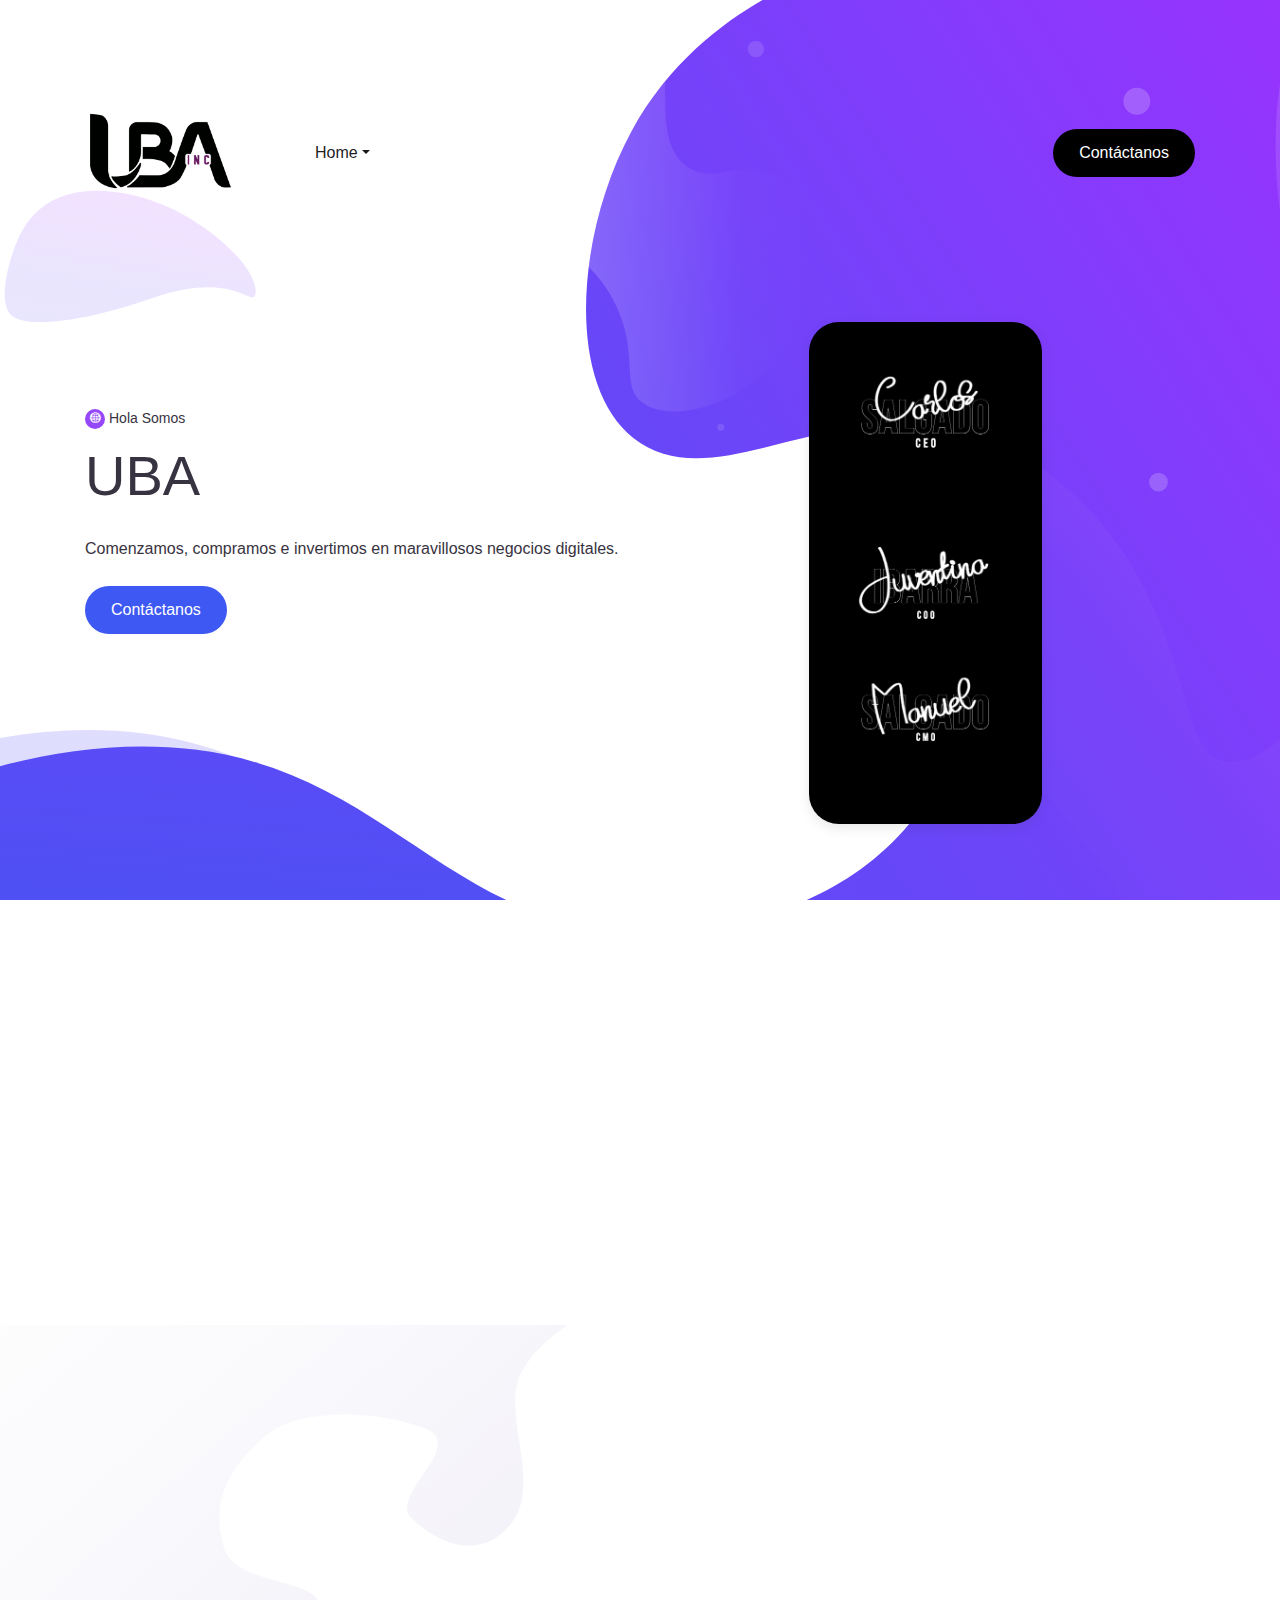
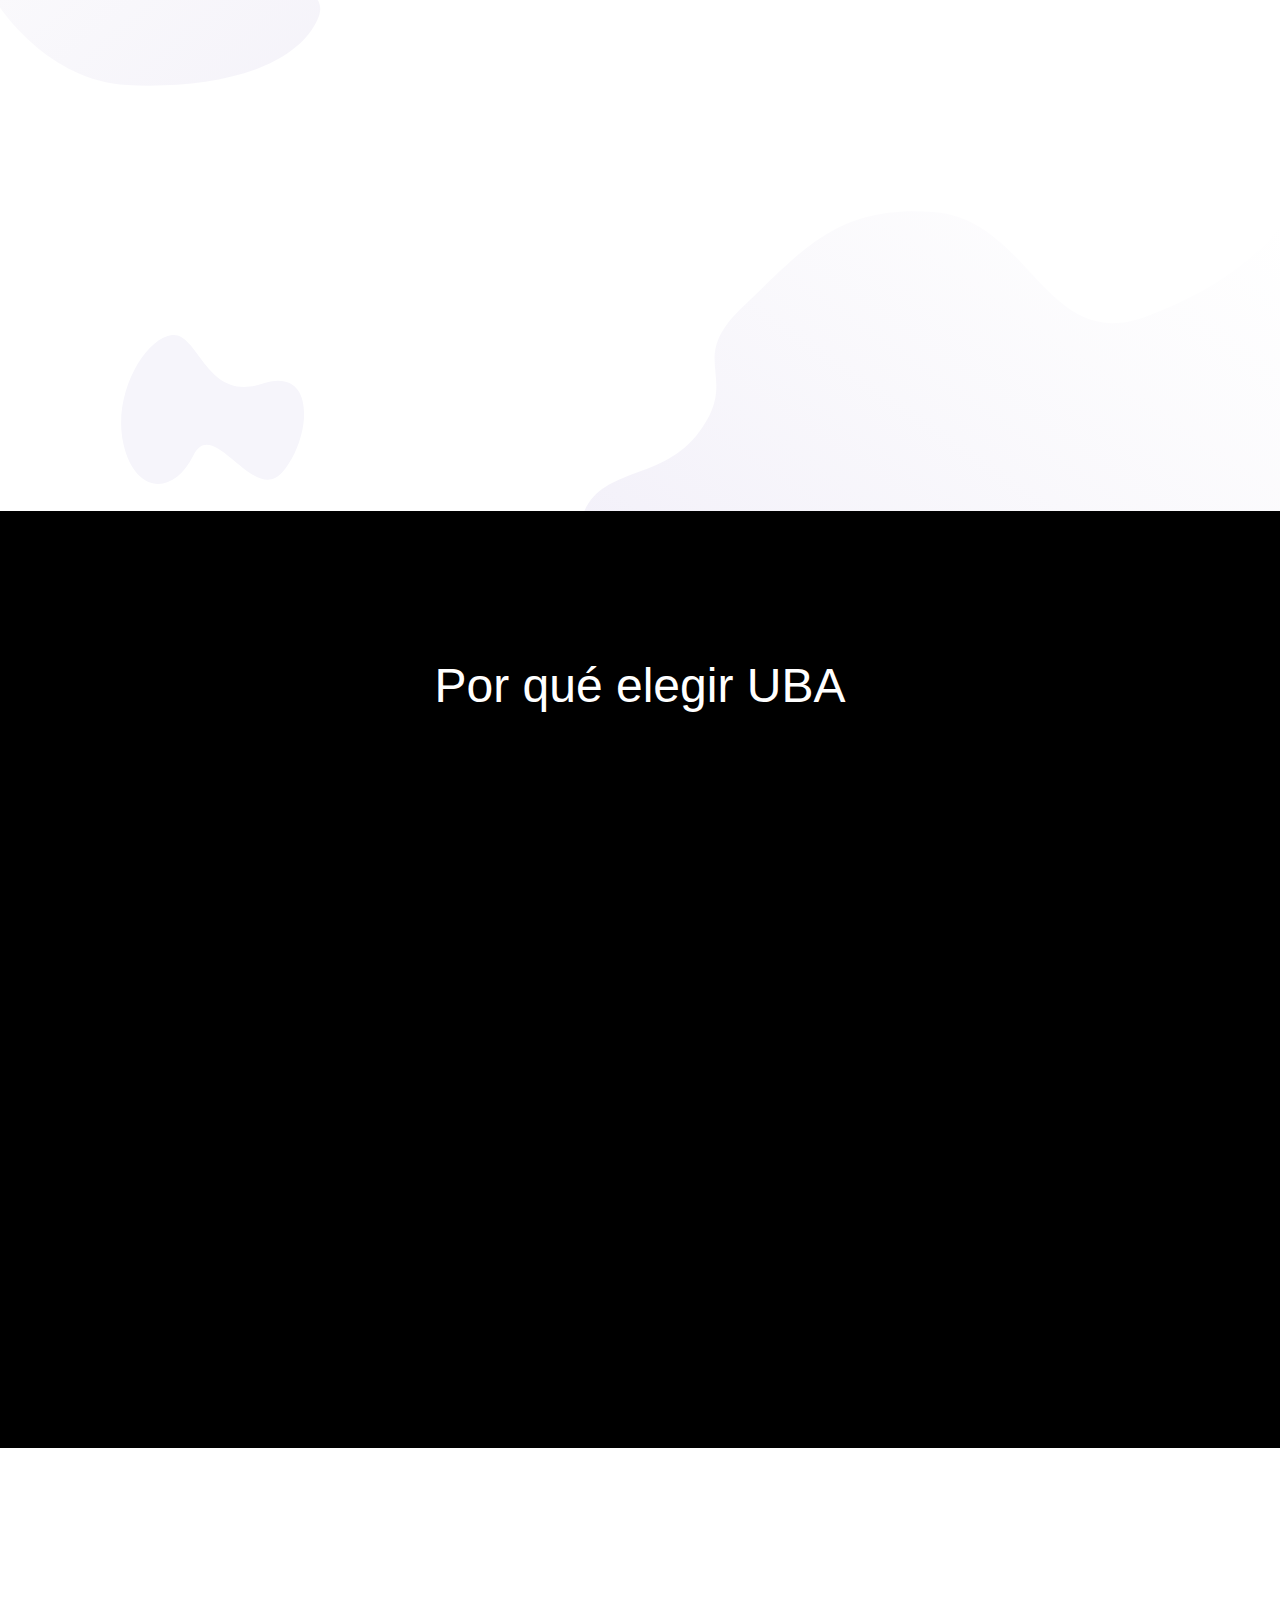
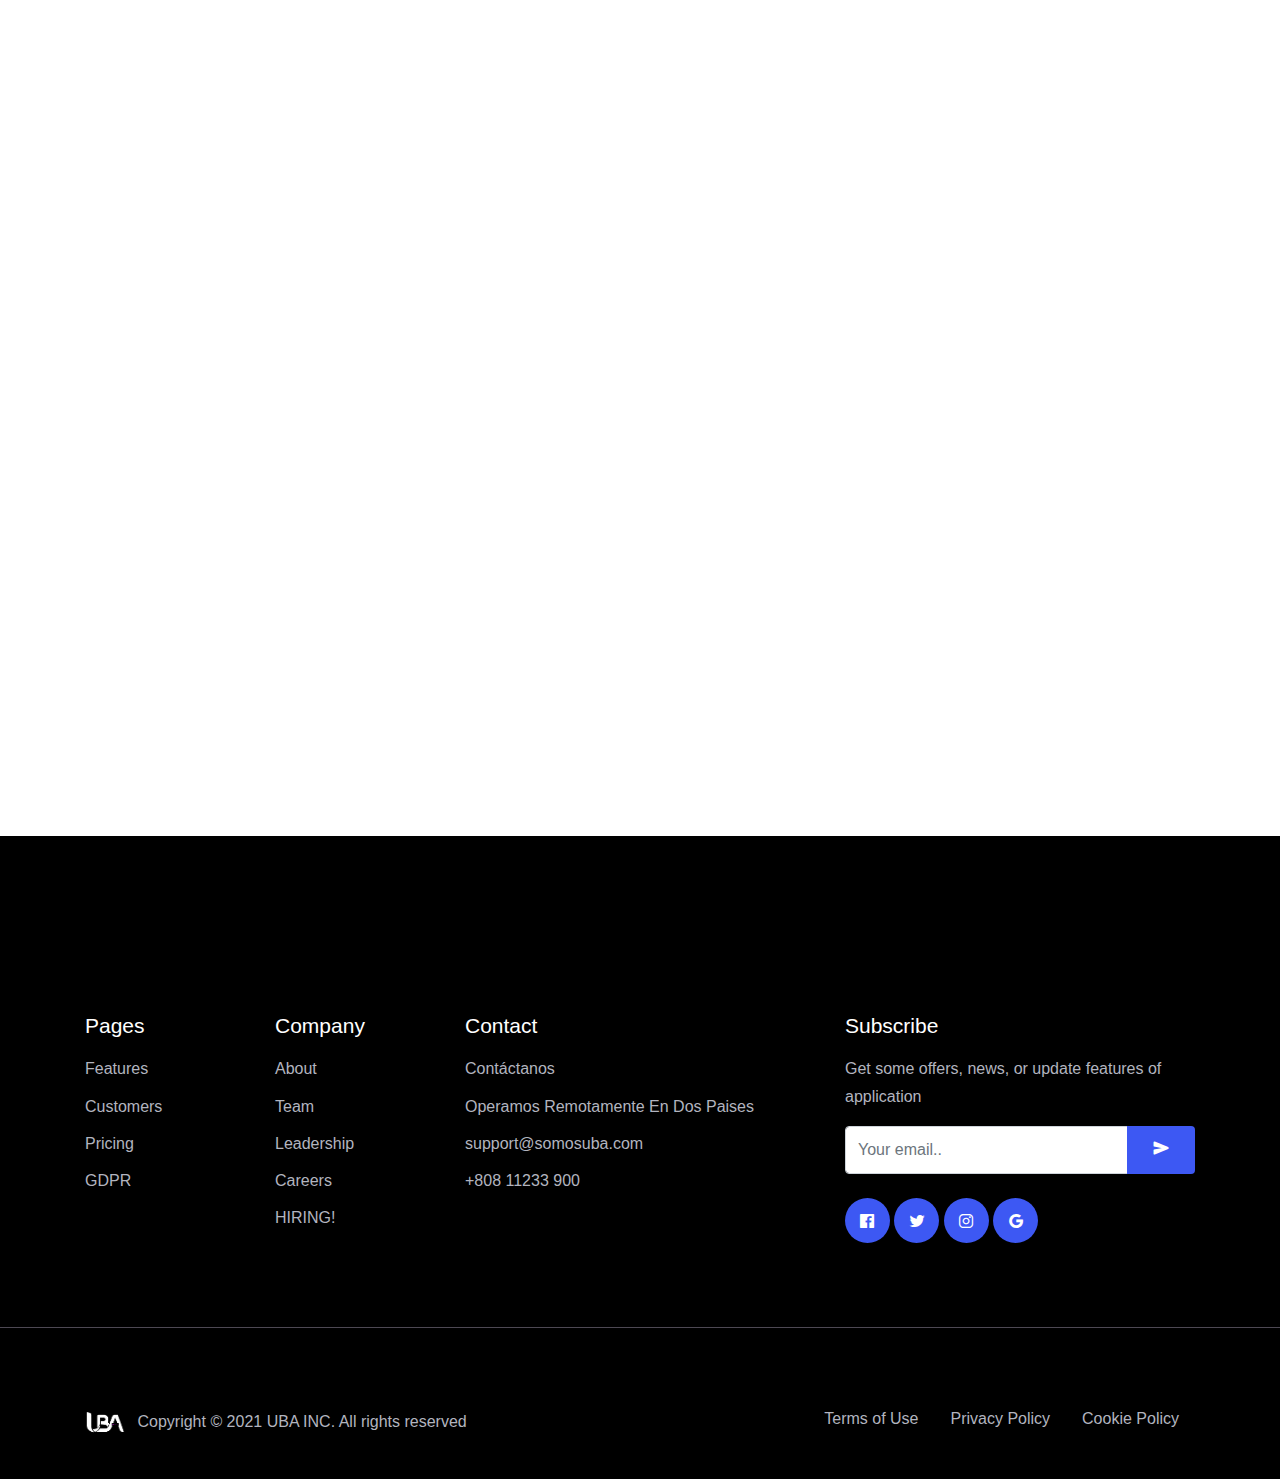
==== commit 935b2ac3: "update" ====
--- a/index.html
+++ b/index.html
@@ -6,9 +6,9 @@
 
   <meta http-equiv="X-UA-Compatible" content="ie=edge">
   
-  <meta name="description" content="Mobile Application HTML5 Template">
-
-  <meta name="copyright" content="MACode ID, https://www.macodeid.com/">
+  <meta name="description" content="Somos UBA Inc">
+
+  <meta name="copyright" content="UBA INC">
 
   <title>UBA INC</title>
 
@@ -41,18 +41,9 @@
         <li class="nav-item dropdown active">
           <a class="nav-link dropdown-toggle" href="#" id="navbarDropdown" data-toggle="dropdown" aria-haspopup="true" aria-expanded="false">Home</a>
           <div class="dropdown-menu" aria-labelledby="navbarDropdown">
-            <a class="dropdown-item active" href="index.html">Homepage 1</a>
-            <a class="dropdown-item" href="index.html">Homepage 2</a>
-          </div>
-        </li>
-        <li class="nav-item">
-          <a class="nav-link" href="index.html">About</a>
-        </li>
-        <li class="nav-item">
-          <a class="nav-link" href="index.html">What's New</a>
-        </li>
-        <li class="nav-item">
-          <a class="nav-link" href="index.html">Blog</a>
+            <a class="dropdown-item active" href="index.html">UBA INC</a>
+            <a class="dropdown-item" href="music.html">UBA Music</a>
+          </div>
         </li>
       </ul>
       <div class="ml-auto my-2 my-lg-0">
--- a/assets/css/mobster.css
+++ b/assets/css/mobster.css
@@ -1608,7 +1608,7 @@
 
 .btn-dark {
   color: #ffffff;
-  background-color: #383340;
+  background-color: #000000;
   border-color: transparent !important;
 }
 
@@ -1634,7 +1634,7 @@
 .btn-dark:not(:disabled):not(.disabled).active,
 .show>.btn-dark.dropdown-toggle {
   color: #ffffff;
-  background-color: #383340;
+  background-color: #000000;
   box-shadow: none;
 }
 
@@ -1893,7 +1893,7 @@
 
 .btn-outline-dark:hover {
   color: #fff;
-  background-color: #383340;
+  background-color: #000000;
   border-color: #383340;
   box-shadow: 0 4px 12px rgba(57, 52, 65, 0.3);
 }
@@ -1910,7 +1910,7 @@
 .btn-outline-dark:not(:disabled):not(.disabled):active, .btn-outline-dark:not(:disabled):not(.disabled).active,
 .show > .btn-outline-dark.dropdown-toggle {
   color: #fff;
-  background-color: #383340;
+  background-color: #000000;
   border-color: #383340;
 }
 
@@ -2053,7 +2053,7 @@
 }
 
 .breadcrumb-dark {
-  background-color: #383340;
+  background-color: #000000;
 }
 
 .breadcrumb-dark .breadcrumb-item + .breadcrumb-item::before {
@@ -2094,7 +2094,7 @@
 }
 
 .navbar-expand-lg.navbar-floating.navbar-dark {
-  background-color: #383340;
+  background-color: #000000;
   box-shadow: 0 1px 6px rgba(56, 51, 64, 0.1);
 }
 
